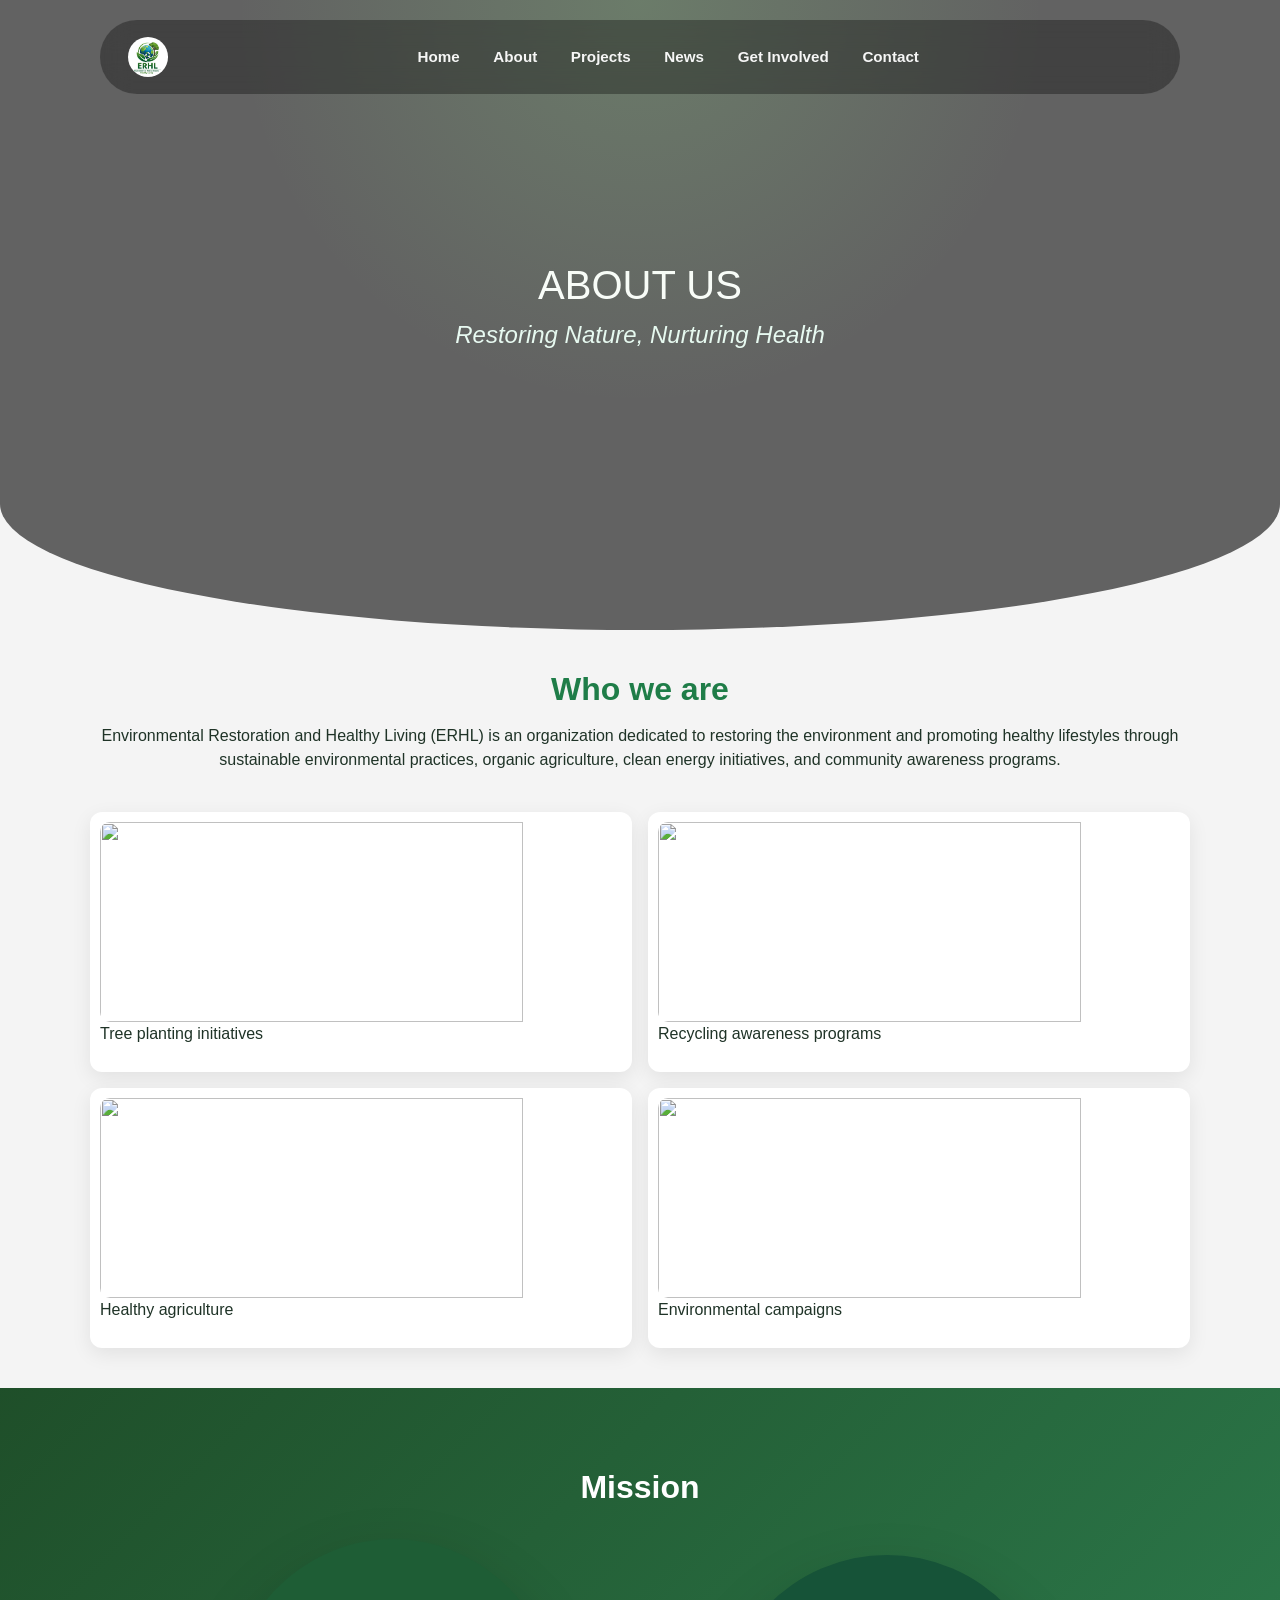
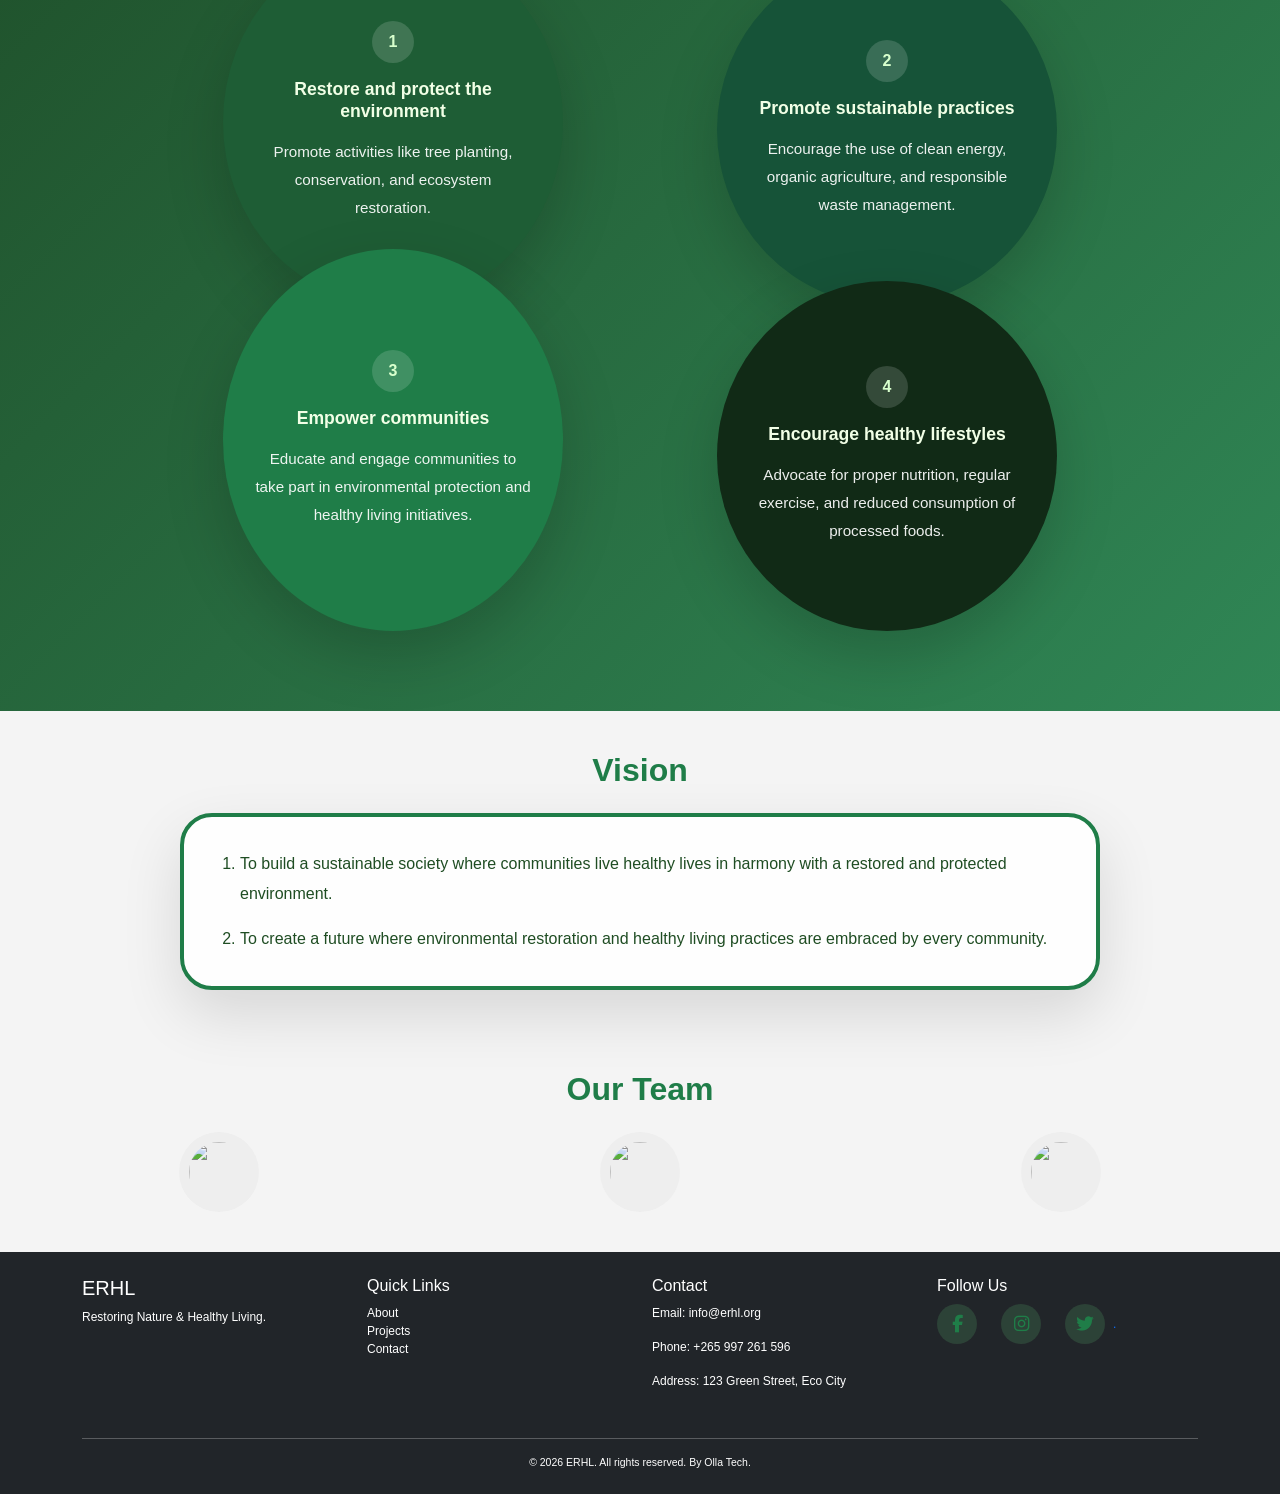
==== frontend/about.html @ 65ae9f5a "fINAL" ====
<!DOCTYPE html>
<html lang="en">
<head>
<meta charset="UTF-8">
<meta name="viewport" content="width=device-width, initial-scale=1.0">
<title>ERHL</title>

<link href="https://cdn.jsdelivr.net/npm/bootstrap@5.3.0/dist/css/bootstrap.min.css" rel="stylesheet">
<link rel="stylesheet" href="https://cdnjs.cloudflare.com/ajax/libs/font-awesome/6.4.0/css/all.min.css">
<link href="assets/css/style.css" rel="stylesheet">
</head>

<body>
  <div id="navbar"></div>

<!-- HERO -->
<section class="hero">
  <div>
    <h1>ABOUT US</h1>
    <p class="hero-motto">Restoring Nature, Nurturing Health</p>
  </div>
</section>

<!-- WHO WE ARE -->
<section class="section container">
  <h2>Who we are</h2>
  <p class="text-center mt-3">
    Environmental Restoration and Healthy Living (ERHL) is an organization dedicated to restoring the environment and promoting healthy lifestyles through sustainable environmental practices, organic agriculture, clean energy initiatives, and community awareness programs.
  </p>

  <div class="row mt-4 g-3">
    <div class="col-md-6">
      <div class="photo-card">
        <img src="https://images.unsplash.com/photo-1515171259624-82928f7f098e">
        <p>Tree planting initiatives</p>
      </div>
    </div>

    <div class="col-md-6">
      <div class="photo-card">
        <img src="https://images.unsplash.com/photo-1500534314209-a25ddb2bd429">
        <p>Recycling awareness programs</p>
      </div>
    </div>

    <div class="col-md-6">
      <div class="photo-card">
        <img src="https://images.unsplash.com/photo-1523413651479-597eb2da0ad6">
        <p>Healthy agriculture</p>
      </div>
    </div>

    <div class="col-md-6">
      <div class="photo-card">
        <img src="https://images.unsplash.com/photo-1499084732479-de2c02d45fcc">
        <p>Environmental campaigns</p>
      </div>
    </div>
  </div>
</section>

<!-- MISSION -->
<section id="mission" class="section">
  <h2 class="text-white text-center">Mission</h2>

  <div class="mission-layout">
    <div class="mission-circle circle-1">
      <span>1</span>
      <h5>Restore and protect the environment</h5>
      <p>Promote activities like tree planting, conservation, and ecosystem restoration.</p>
    </div>
    <div class="mission-circle circle-2">
      <span>2</span>
      <h5>Promote sustainable practices</h5>
      <p>Encourage the use of clean energy, organic agriculture, and responsible waste management.</p>
    </div>
    <div class="mission-circle circle-3">
      <span>3</span>
      <h5>Empower communities</h5>
      <p>Educate and engage communities to take part in environmental protection and healthy living initiatives.</p>
    </div>
    <div class="mission-circle circle-4">
      <span>4</span>
      <h5>Encourage healthy lifestyles</h5>
      <p>Advocate for proper nutrition, regular exercise, and reduced consumption of processed foods.</p>
    </div>
  </div>
</section>

<!-- VISION -->
<section class="section">
  <h2 class="text-center">Vision</h2>

  <div class="vision-box">
    <ol>
      <li>To build a sustainable society where communities live healthy lives in harmony with a restored and protected environment.</li>
      <li>To create a future where environmental restoration and healthy living practices are embraced by every community.</li>
    </ol>
  </div>
</section>

<!-- TEAM -->
<section class="section">
  <h2>Our Team</h2>

  <div class="row mt-4">
    <div class="col-md-4 team">
      <img src="https://cdn-icons-png.flaticon.com/512/149/149071.png">
    </div>

    <div class="col-md-4 team">
      <img src="https://cdn-icons-png.flaticon.com/512/149/149071.png">
    </div>

    <div class="col-md-4 team">
      <img src="https://cdn-icons-png.flaticon.com/512/149/149071.png">
    </div>
  </div>
</section>

<div id="footer"></div>

<script src="https://cdn.jsdelivr.net/npm/bootstrap@5.3.0/dist/js/bootstrap.bundle.min.js"></script>
<script type="module" src="assets/js/main.js"></script>
</body>
</html>
---- frontend/assets/css/style.css ----
/* PAGE TRANSITIONS */
@keyframes fadeIn {
  from {
    opacity: 0;
    transform: translateY(10px);
  }
  to {
    opacity: 1;
    transform: translateY(0);
  }
}

@keyframes fadeOut {
  from {
    opacity: 1;
    transform: translateY(0);
  }
  to {
    opacity: 0;
    transform: translateY(-10px);
  }
}

html {
  scroll-behavior: smooth;
}

body {
  animation: fadeIn 0.6s ease-in-out;
  transition: opacity 0.3s ease-in-out;
}

main {
  animation: fadeIn 0.6s ease-in-out;
  opacity: 1;
}

/* HERO */
.hero {
  height: 100vh;
  position: relative;
  overflow: hidden;
}

/* SLIDER */
.carousel-item {
  height: 100vh;
  background: black;
}

/* DARK OVERLAY */
.hero::before {
  content: "";
  position: absolute;
  width:100%;
  height:100%;
  background: rgba(0,0,0,0.5);
  z-index:1;
}

/* NAV WRAPPER */
.nav-wrapper {
  position:absolute;
  top:30px;
  left:50%;
  transform:translateX(-50%);
  width:832px;
  height:59px;
  background: rgba(255,255,255,0.13);
  border-radius:30px;
  display:flex;
  align-items:center;
  justify-content:center;
  z-index:3;
  box-shadow:0 4px 30px rgba(0,0,0,0.25);
}



/* LOGO */
.logo {
  position:absolute;
  left:-90px;
  width:70px;
  height:70px;
  background:black;
  border-radius:50%;
}

/* NAV LINKS */
.nav-bar {
  display:flex;
  gap:30px;
}

.nav-bar a {
  color:#E9FAF3;
  font-size:12px;
  font-weight:700;
  text-decoration:none;
}

/* HERO CONTENT */
.hero-content {
  position: absolute;
  top: 50%;
  left: 50%;
  transform: translate(-50%, -50%);
  text-align: center;
  color: white;
  z-index: 2;
  width: 100%;
  padding: 0 2rem;
  display: flex;
  flex-direction: column;
  align-items: center;
  justify-content: center;
}

/* TITLE */
.hero-content h1 {
  font-size:48px;
  font-weight:700;
}

/* BUTTONS */
.hero-buttons {
  margin-top: 20px;
  display: flex;
  justify-content: center;
  gap: 10px; /* space between buttons */
  flex-wrap: wrap; /* prevents breaking layout */
}

.hero-buttons .btn {
  width: 137px;
  height: 51px;
  border-radius: 30px;
  font-weight: 700;

  display: flex;
  align-items: center;
  justify-content: center;
  padding: 0;
}
/* VOLUNTEER BUTTON */
.btn.volunteer {
  background:#1E6B3A;
  color:#E9FAF3;
}

/* JOIN BUTTON */
.btn.join {
  background:#E9FAF3;
  color:#077E27;
}

/* HERO BUTTON POSITION FIX FOR MOBILE */
@media (max-width: 576px) {
  .hero-static-content {
    top: 65%; /* move UP (lower % = higher on screen) */
    transform: translateY(-50%);
  }

  .hero-buttons {
    margin-top: 0; /* remove extra push down */
  }
}
/* SLIDER DOTS CENTER */
.carousel-indicators {
  bottom:30px;
}

/* CURVE */
.curve {
  position:absolute;
  bottom:-1px;
  width:100%;
  height:150px;
  background:white;
  border-top-left-radius:50% 100%;
  border-top-right-radius:50% 100%;
  z-index:2;
}

/* INDEX.HTML STYLES */
:root {
  --primary: #1f7d48;
  --secondary: #f8f1e9;
  --text: #22312f;
  --muted: #55615d;
}

* {
  box-sizing: border-box;
}

body {
  margin: 0;
  font-family: Inter, system-ui, -apple-system, BlinkMacSystemFont, "Segoe UI", sans-serif;
  color: var(--text);
  background: #fff;
}

a {
  text-decoration: none;
}

.navbar-brand {
  display: inline-flex;
  align-items: center;
  gap: 0.6rem;
  font-weight: 700;
  letter-spacing: 0.05em;
  color: white !important;
}

.navbar-brand .logo-mark {
  width: 40px;
  height: 40px;
  border-radius: 50%;
  background: rgba(255, 255, 255, 0.15);
  display: inline-flex;
  align-items: center;
  justify-content: center;
  color: #d8f2d7;
  font-weight: 700;
  font-size: 0.95rem;
}

.navbar-nav {
  gap: 1.1rem;
  justify-content: center;
  align-items: center;
}

.navbar-nav .nav-link {
  color: rgba(255,255,255,0.95) !important;
  font-size: 0.95rem;
  transition: all 0.3s ease;
}

.navbar-nav .nav-link:hover {
  color: #e9faf3 !important;
  transform: scale(1.05);
}

.navbar {
  background: rgba(10, 20, 14, 0.32);
  backdrop-filter: blur(14px);
  border-radius: 999px;
  padding: 0.65rem 1rem;
}

.hero {
  min-height: 100vh;
  position: relative;
  background: linear-gradient(180deg, rgba(18, 41, 29, 0.52), rgba(18, 41, 29, 0.72)), url('https://images.unsplash.com/photo-1500530855697-b586d89ba3ee?auto=format&fit=crop&w=1400&q=80') center/cover no-repeat;
  display: flex;
  align-items: center;
  color: white;
  overflow: hidden;
  border-bottom-left-radius: 65% 5rem;
  border-bottom-right-radius: 65% 5rem;
}

.hero::before {
  content: "";
  position: absolute;
  inset: 0;
  background: radial-gradient(circle at top, rgba(78,197,123,0.35), transparent 45%);
  pointer-events: none;
}

.hero-carousel-wrapper {
  min-height: 100vh;
  position: relative;
  color: white;
  overflow: hidden;
  border-bottom-left-radius: 65% 5rem;
  border-bottom-right-radius: 65% 5rem;
}

.hero-carousel {
  position: relative;
  width: 100%;
  height: 100vh;
}

.carousel-inner {
  height: 100%;
}

.carousel-item {
  height: 100vh;
  position: relative;
  display: flex;
  align-items: center;
  justify-content: center;
  background-size: cover;
  background-position: center;
}

/* Fade transition for carousel */
.carousel-item {
  opacity: 0;
  transition: opacity 1s ease-in-out;
}

.carousel-item.active {
  opacity: 1;
}

/* Hero slide content (rotating text) */
.hero-slide-content {
  position: absolute;
  top: 50%;
  left: 50%;
  transform: translate(-50%, -50%);
  text-align: center;
  width: 100%;
  max-width: 840px;
  padding: 0 1rem;
  z-index: 2;
  animation: fadeInContent 0.8s ease-in-out;
}

@keyframes fadeInContent {
  from {
    opacity: 0;
    transform: translate(-50%, -45%);
  }
  to {
    opacity: 1;
    transform: translate(-50%, -50%);
  }
}

.hero-title {
  font-size: clamp(2.6rem, 4vw, 4.4rem);
  line-height: 1.02;
  margin-bottom: 1rem;
  font-weight: 700;
  color: white;
}

.hero-subtitle {
  font-size: 1.05rem;
  max-width: 680px;
  margin: 0 auto;
  color: rgba(255,255,255,0.9);
  font-style: italic;
  color: #a8d8b8;
}

/* Static buttons and indicators that don't change with slides */
.hero-static-content {
  position: absolute;
  bottom: 0;
  left: 0;
  right: 0;
  width: 100%;
  display: flex;
  flex-direction: column;
  align-items: center;
  justify-content: flex-end;
  z-index: 3;
  padding-bottom: 40px;
}

.hero-carousel::before {
  content: "";
  position: absolute;
  inset: 0;
  background: radial-gradient(circle at top, rgba(78,197,123,0.35), transparent 45%);
  pointer-events: none;
  z-index: 1;
}

#about {
  margin-top: -4.5rem;
  padding-top: 7rem;
}

.about-text p {
  font-size: 1.05rem;
  line-height: 1.8;
  color: #2f4236;
  margin-bottom: 1rem;
}

.about-text h2 {
  margin-bottom: 1.25rem;
}

.about-image-large,
.about-small-image,
.about-side-grid img,
.years-card {
  width: 100%;
  object-fit: cover;
}

.about-image-large {
  min-height: 520px;
  border-radius: 1.5rem;
}

.about-small-image,
.about-side-grid img {
  min-height: 220px;
  border-radius: 1.5rem;
}

.years-card {
  display: flex;
  flex-direction: column;
  justify-content: center;
  align-items: center;
  gap: 0.25rem;
  min-height: 220px;
  padding: 1.6rem;
  background: white;
  border-radius: 1.5rem;
  box-shadow: 0 18px 45px rgba(34,49,47,0.08);
}

.years-card {
  display: flex;
  flex-direction: column;
  justify-content: center;
  padding: 1.6rem;
}

.hero-content {
  position: relative;
  z-index: 1;
  width: 100%;
  max-width: 840px;
  padding: 3rem 1rem;
  text-align: center;
}

.hero-content h1 {
  font-size: clamp(2.6rem, 4vw, 4.4rem);
  line-height: 1.02;
  margin-bottom: 1rem;
}

.hero-content p {
  font-size: 1.05rem;
  max-width: 680px;
  margin: 0 auto 2rem;
  color: rgba(255,255,255,0.9);
}

/* Hero indicators styling */
.hero-indicators {
  position: relative;
  display: flex;
  gap: 12px;
  justify-content: center;
  margin-top: 30px;
  bottom: auto;
}

.hero-indicators button {
  width: 12px;
  height: 12px;
  border-radius: 50%;
  border: 2px solid rgba(255, 255, 255, 0.5);
  background: transparent;
  cursor: pointer;
  transition: all 0.3s ease;
  padding: 0;
}

.hero-indicators button:hover {
  background: rgba(255, 255, 255, 0.4);
  border-color: rgba(255, 255, 255, 0.7);
}

.hero-indicators button.active {
  background: white;
  border-color: white;
  box-shadow: 0 0 0 2px rgba(255, 255, 255, 0.3);
}

.hero-buttons .btn {
  min-width: 140px;
  padding: 0.85rem 1.4rem;
  margin: 0.4rem;
  border-radius: 999px;
  font-weight: 600;
}

.btn-primary {
  background-color: #5bb56f;
  border-color: #5bb56f;
}

.btn-outline-primary {
  color: var(--primary);
  border-color: var(--primary);
}

.btn-outline-primary:hover,
.btn-outline-primary:focus {
  background: rgba(91,181,111,0.1);
}

.text-primary {
  color: var(--primary) !important;
}

.navbar-toggler-icon {
  filter: invert(1) brightness(0.9);
}

.btn-outline-light {
  border-color: rgba(255,255,255,0.9);
  color: rgba(255,255,255,0.9);
}

.section-wrapper {
  padding: 5rem 1.25rem;
}

.section-title {
  margin-bottom: 2rem;
  text-align: center;
}

.section-title h2 {
  font-size: 2rem;
  margin-bottom: 0.5rem;
}

.section-title p {
  color: var(--muted);
  max-width: 640px;
  margin: 0 auto;
}

.bg-soft {
  background: #1a2a20 !important;
}

#values .section-title h2,
#values .section-title p {
  color: white;
}

.value-card,
.project-card,
.blog-card {
  border: none;
  border-radius: 2rem;
  transition: transform 0.3s ease, box-shadow 0.3s ease;
  overflow: hidden;
}

.value-card {
  min-height: 320px;
  display: flex;
  flex-direction: column;
  align-items: center;
  justify-content: flex-start;
  padding: 2rem 1.5rem;
  background: white;
  color: var(--text);
  text-align: center;
  box-shadow: 0 18px 40px rgba(0,0,0,0.08);
}

.value-card .card-icon {
  width: 130px;
  height: 130px;
  border-radius: 50%;
  background-size: cover;
  background-position: center;
  background-color: #f3fcf1;
  margin-bottom: 1.5rem;
  box-shadow: 0 14px 30px rgba(0,0,0,0.08);
}

.value-card:hover,
.project-card:hover,
.blog-card:hover {
  transform: translateY(-10px);
  box-shadow: 0 20px 45px rgba(0,0,0,0.14);
}

.value-card .card-body,
.project-card .card-body,
.blog-card .card-body {
  padding: 0;
}

.value-card .card-title {
  font-size: 1.1rem;
  font-weight: 700;
  margin-bottom: 0.75rem;
  color: #1f7d48;
}

.value-card p,
.value-card ol {
  font-size: 0.95rem;
  color: #5c6b60;
  line-height: 1.7;
  margin: 0;
}

.value-card ol {
  list-style: none;
  padding: 0;
  margin: 0;
}

.value-card ol li {
  position: relative;
  padding-left: 1.15rem;
  text-align: left;
  margin-bottom: 0.45rem;
}

.value-card ol li::before {
  content: "•";
  position: absolute;
  left: 0;
  top: 0;
  color: var(--primary);
  font-size: 1.1rem;
  line-height: 1;
}

.carousel-indicators [data-bs-target] {
  width: 0.9rem;
  height: 0.9rem;
  border-radius: 50%;
  background: rgba(255, 255, 255, 0.35);
  border: 1px solid rgba(255, 255, 255, 0.25);
  transition: transform 0.2s ease, background 0.2s ease;
}

.carousel-indicators button.active {
  background: var(--primary);
  transform: scale(1.1);
  border-color: var(--primary);
}

.carousel-indicators button:hover {
  background: rgba(255, 255, 255, 0.6);
}

.carousel-control-prev,
.carousel-control-next {
  width: 48px;
  height: 48px;
  border-radius: 50%;
  background: rgba(255, 255, 255, 0.12);
  border: 1px solid rgba(255, 255, 255, 0.2);
  top: 50%;
  transform: translateY(-50%);
  filter: none;
  box-shadow: 0 10px 30px rgba(0,0,0,0.18);
}

.carousel-control-prev-icon,
.carousel-control-next-icon {
  filter: invert(1) brightness(0.9);
}

.carousel-control-prev {
  left: -25px;
}

.carousel-control-next {
  right: -25px;
}

@media (max-width: 991px) {
  .carousel-control-prev,
  .carousel-control-next {
    display: none;
  }
}

.value-card .card-title,
.project-card .card-title {
  font-size: 1.05rem;
  font-weight: 700;
  margin-bottom: 0.5rem;
}

.project-buttons {
  display: flex;
  flex-direction: column;
  gap: 1rem;
}

.project-buttons .btn {
  padding: 0.85rem 1.25rem;
  border-radius: 0.75rem;
  border: 2px solid var(--primary);
  background: white;
  color: var(--text);
  font-weight: 600;
  text-align: left;
  cursor: pointer;
  transition: all 0.3s ease;
}

.project-buttons .btn:hover {
  background: rgba(31, 125, 72, 0.08);
  transform: translateX(4px);
}

.project-buttons .btn.active {
  background: var(--primary);
  color: white;
  border-color: var(--primary);
}

.project-image-container {
  border-radius: 1rem;
  overflow: hidden;
  background: #f0f0f0;
  height: 100%;
  min-height: 300px;
}

.project-image-container img {
  width: 100%;
  height: 100%;
  object-fit: cover;
  display: block;
}

.cta-section {
  background: linear-gradient(135deg, rgba(10, 40, 18, 0.85), rgba(15, 50, 25, 0.85)), url('https://images.unsplash.com/photo-1441974231531-c6227db76b6e?auto=format&fit=crop&w=1400&q=80') center/cover;
  color: white;
  padding: 4rem 2rem;
  border-radius: 1.5rem;
  text-align: center;
}

.cta-section h2 {
  font-size: 2rem;
  margin-bottom: 1rem;
  color: white;
}

.cta-section p {
  font-size: 1.1rem;
  margin-bottom: 2rem;
  max-width: 600px;
  margin-left: auto;
  margin-right: auto;
  color: rgba(255,255,255,0.95);
}

.cta-buttons {
  display: flex;
  gap: 1.5rem;
  justify-content: center;
  flex-wrap: wrap;
}

.cta-buttons .btn {
  padding: 0.75rem 2rem;
  border-radius: 999px;
  font-weight: 600;
  border: 2px solid white;
  background: white;
  color: var(--primary);
  transition: all 0.3s ease;
}

.cta-buttons .btn:hover {
  background: transparent;
  color: white;
  transform: translateY(-2px);
}

.cta-banner {
  background: linear-gradient(135deg, #2e6d3d, #5bb56f);
  color: white;
  border-radius: 1.5rem;
  padding: 2.5rem;
}

.cta-banner h3 {
  font-size: 1.75rem;
  margin-bottom: 1rem;
}

.blog-card {
  background: white;
}

.blog-card img {
  border-top-left-radius: 1rem;
  border-top-right-radius: 1rem;
  height: 190px;
  object-fit: cover;
}

.blog-card .card-body {
  padding-top: 1rem;
}

.footer {
  background: #162b1f;
  color: rgba(255,255,255,0.8);
  padding: 2rem 1.25rem;
  text-align: center;
}

.footer a {
  color: rgba(255,255,255,0.85);
  text-decoration: none;
}

@media (max-width: 768px) {
  .hero {
    min-height: 80vh;
  }

  .hero-content {
    padding: 2rem 1rem;
  }
}

/* PROJECTS.HTML STYLES */
:root {
  --primary: #1f7d48;
  --text: #1f3327;
  --muted: #55615d;
  --surface: #ffffff;
  --soft-bg: #f5f7f1;
  --hero-bg: #0f2716;
}

* {
  box-sizing: border-box;
}

body {
  margin: 0;
  font-family: Inter, system-ui, -apple-system, BlinkMacSystemFont, "Segoe UI", sans-serif;
  color: var(--text);
  background: var(--soft-bg);
}

a {
  text-decoration: none;
}

.navbar {
  position: absolute;
  top: 22px;
  left: 50%;
  transform: translateX(-50%);
  z-index: 20;
  width: calc(100% - 40px);
  max-width: 1120px;
  background: rgba(10, 20, 14, 0.32);
  border-radius: 999px;
  padding: 0.75rem 1rem;
  backdrop-filter: blur(14px);
}

.navbar-brand {
  display: inline-flex;
  align-items: center;
  gap: 0.6rem;
  font-weight: 700;
  letter-spacing: 0.05em;
  color: white !important;
}

.navbar-brand .logo-mark {
  width: 40px;
  height: 40px;
  border-radius: 50%;
  background: rgba(255, 255, 255, 0.15);
  display: inline-flex;
  align-items: center;
  justify-content: center;
  color: #d8f2d7;
  font-weight: 700;
  font-size: 0.95rem;
}

.navbar-nav {
  gap: 1rem;
  justify-content: center;
  align-items: center;
}

.navbar-nav .nav-link {
  color: rgba(255,255,255,0.95) !important;
  font-size: 0.95rem;
  font-weight: 600;
  transition: all 0.3s ease;
}

.navbar-nav .nav-link:hover {
  color: #e9faf3 !important;
  transform: scale(1.05);
}

.navbar-toggler-icon {
  filter: invert(1) brightness(0.9);
}

.hero {
  min-height: 70vh;
  position: relative;
  display: flex;
  align-items: center;
  justify-content: center;
  text-align: center;
  color: white;
  background: linear-gradient(180deg, rgba(15, 43, 22, 0.9), rgba(15, 43, 22, 0.52)), url('https://images.unsplash.com/photo-1501004318641-b39e6451bec6?auto=format&fit=crop&w=1400&q=80') center/cover no-repeat;
  overflow: hidden;
}

.hero::before {
  content: "";
  position: absolute;
  inset: 0;
  background: radial-gradient(circle at top, rgba(140, 216, 133, 0.22), transparent 45%);
  pointer-events: none;
}

.hero-content {
  position: relative;
  z-index: 2;
  width: 100%;
  max-width: 900px;
  padding: 3rem 1rem;
}

.hero-content h1 {
  font-size: clamp(3rem, 5vw, 4.6rem);
  margin-bottom: 0.75rem;
  line-height: 1;
  letter-spacing: 0.04em;
  font-weight: 800;
}

.hero-content p {
  font-size: 1.05rem;
  max-width: 700px;
  margin: 0 auto 1.75rem;
  color: rgba(255,255,255,0.88);
  line-height: 1.8;
}

.section-wrapper {
  padding: 5rem 1.25rem;
}

.section-title {
  text-align: center;
  margin-bottom: 2.25rem;
}

.section-title h2 {
  color: var(--primary);
  font-size: clamp(2.4rem, 3vw, 3rem);
  font-weight: 800;
  margin-bottom: 0.75rem;
}

.section-title p {
  color: var(--muted);
  max-width: 720px;
  margin: 0 auto;
  line-height: 1.8;
}

.project-tabs {
  display: grid;
  gap: 1rem;
  max-width: 360px;
  margin: 0 auto;
}

.project-tab {
  width: 100%;
  padding: 1rem 1.25rem;
  border-radius: 1rem;
  border: 1px solid rgba(31, 125, 72, 0.18);
  background: white;
  color: var(--text);
  font-weight: 700;
  text-align: left;
  cursor: pointer;
  transition: transform 0.2s ease, box-shadow 0.2s ease, background 0.2s ease;
}

.project-tab:hover,
.project-tab.active {
  background: rgba(31, 125, 72, 0.08);
  box-shadow: 0 14px 30px rgba(31, 125, 72, 0.08);
  transform: translateY(-2px);
}

.project-detail {
  display: none;
}

.projects-center {
  max-width: 1140px;
  margin: 0 auto;
}

@media (max-width: 1199px) {
  .projects-center {
    max-width: 100%;
    padding: 0 1rem;
  }
}

.project-detail-card img {
  width: 100%;
  height: 340px;
  object-fit: cover;
  display: block;
}

.project-detail-body {
  padding: 2rem;
}

.project-detail-body h3 {
  margin-top: 0;
  margin-bottom: 1rem;
  color: var(--primary);
  font-size: 1.6rem;
}

.project-detail-body p {
  color: var(--text);
  line-height: 1.8;
  margin-bottom: 1rem;
}

.project-detail-body ul {
  padding-left: 1.25rem;
  margin: 0;
  color: var(--muted);
  line-height: 1.7;
}

.project-detail-body li {
  margin-bottom: 0.8rem;
}

.project-grid,
.team-grid {
  display: grid;
  gap: 1.5rem;
  grid-template-columns: repeat(auto-fit, minmax(260px, 1fr));
}

.project-card,
.team-card {
  background: white;
  border-radius: 1.75rem;
  box-shadow: 0 20px 50px rgba(15, 42, 24, 0.08);
  overflow: hidden;
}

.project-card img,
.progress-card img {
  width: 100%;
  height: 240px;
  object-fit: cover;
  display: block;
}

.project-card-body,
.progress-card-body,
.team-card-body {
  padding: 1.75rem;
}

.project-card h4,
.progress-card h4,
.team-card h5 {
  margin-top: 0;
  margin-bottom: 0.85rem;
  color: var(--primary);
}

.project-card p,
.progress-card p,
.team-card p {
  margin: 0;
  color: var(--muted);
  line-height: 1.75;
}

.team-card {
  text-align: center;
  padding-top: 1.75rem;
  padding-bottom: 1.75rem;
}

.team-card img {
  width: 100px;
  height: 100px;
  border-radius: 50%;
  object-fit: cover;
  margin-bottom: 1rem;
}

.team-card p {
  color: #667568;
}

footer {
  background: #0f2716;
  color: rgba(255,255,255,0.82);
  padding: 2rem 1rem;
  text-align: center;
  font-size: 0.95rem;
}

@media (max-width: 991px) {
  .navbar {
    width: calc(100% - 24px);
  }
}

/* ABOUT.HTML STYLES */
:root {
  --primary: #1f7d48;
  --dark: #102b18;
  --light: #f5f9f3;
}

 * {
      box-sizing: border-box;
    }

    body {
      margin: 0;
      font-family: Inter, system-ui, -apple-system, BlinkMacSystemFont, "Segoe UI", sans-serif;
      color: var(--text);
      background: #fff;
    }

/* NAVBAR */
.navbar {
  position: absolute;
  top: 20px;
  left: 50%;
  transform: translateX(-50%);
  z-index: 20;
  width: calc(100% - 40px);
  max-width: 1080px;
  background: rgba(0, 0, 0, 0.32);
  border-radius: 999px;
  padding: 0.75rem 1rem;
  backdrop-filter: blur(14px);
}

.navbar-brand {
  display: inline-flex;
  align-items: center;
  gap: 0.6rem;
  font-weight: 700;
  letter-spacing: 0.05em;
  color: white !important;
}

.navbar-brand .logo-mark {
  width: 40px;
  height: 40px;
  border-radius: 50%;
  background: rgba(255, 255, 255, 0.15);
  display: inline-flex;
  align-items: center;
  justify-content: center;
  color: #d8f2d7;
  font-weight: 700;
  font-size: 0.95rem;
}

.navbar-nav {
  gap: 1.1rem;
  justify-content: center;
  align-items: center;
}

.navbar-nav .nav-link {
  color: rgba(255,255,255,0.95) !important;
  font-size: 0.95rem;
  font-weight: 600;
  transition: all 0.3s ease;
}

.navbar-nav .nav-link:hover {
  color: #e9faf3 !important;
  transform: scale(1.05);
}

.navbar-toggler-icon {
  filter: invert(1) brightness(0.9);
}

/* Custom button hover for transparent effect */
.btn-success:hover {
  background-color: transparent !important;
  border-color: #28a745 !important;
  color: #28a745 !important;
}

/* HERO */
.about-hero {
  height: 55vh;
  display: flex;
  align-items: center;
  justify-content: center;
  text-align: center;
  color: #fff;

  background: linear-gradient(rgba(0,0,0,0.6), rgba(0,0,0,0.6)),
  url('https://images.unsplash.com/photo-1500530855697-b586d89ba3ee?auto=format&fit=crop&w=1400&q=80') center/cover no-repeat;

  border-bottom-left-radius: 50% 20%;
  border-bottom-right-radius: 50% 20%;
}

.about-hero h1 {
  margin-bottom: 1rem;
}

.hero-motto {
  font-size: 1.5rem;
  font-style: italic;
  color: #e9faf3;
  margin-top: 0.5rem;
}

/* SECTION */
.section {
  padding: 60px 20px;
}

/* TITLE */
.section h2 {
  text-align: center;
  color: var(--primary);
  font-weight: bold;
}

/* WHO WE ARE */
.photo-card {
  background: white;
  padding: 10px;
  border-radius: 12px;
  box-shadow: 0 6px 20px rgba(0,0,0,0.08);
}

.photo-card img {
  width: 90%;
  height: 200px;
  object-fit: cover;
  border-radius: 10px;
}

/* MISSION */
#mission {
  background: linear-gradient(135deg, rgba(22, 72, 33, 0.96), rgba(31, 125, 72, 0.92));
  color: white;
  padding-top: 80px;
  padding-bottom: 80px;
}

#mission h2 {
  margin-bottom: 2rem;
}

.mission-layout {
  max-width: 980px;
  margin: 0 auto;
  display: grid;
  grid-template-columns: repeat(2, minmax(220px, 1fr));
  gap: 0.5rem;
  justify-items: center;
}

.mission-circle {
  width: min(340px, 100%);
  min-height: 350px;
  border-radius: 50%;
  padding: 2rem;
  box-shadow: 0 24px 60px rgba(0, 0, 0, 0.18);
  position: relative;
  z-index: 2;
  display: flex;
  flex-direction: column;
  justify-content: center;
  text-align: center;
}

.mission-circle h5 {
  font-size: 1.1rem;
  font-weight: 700;
  margin-bottom: 1rem;
  color: #f1ffe6;
}

.mission-circle p {
  margin: 0;
  color: rgba(255,255,255,0.92);
  line-height: 1.85;
  font-size: 0.95rem;
}

.mission-circle span {
  display: inline-flex;
  width: 42px;
  height: 42px;
  border-radius: 50%;
  align-items: center;
  justify-content: center;
  background: rgba(255, 255, 255, 0.15);
  color: #d8ffcd;
  font-weight: 700;
  margin: 0 auto 1rem;
}

.mission-circle.circle-1 {
  background: #1e5d35;
}

.mission-circle.circle-2 {
  background: #165338;
  margin-top: 1rem;
}

.mission-circle.circle-3 {
  background: #1f7d48;
  margin-top: -4rem;
}

.mission-circle.circle-4 {
  background: #112a16;
  margin-top: -2rem;
}

/* VISION */
.vision-box {
  background: rgba(255,255,255,0.95);
  border: 4px solid var(--primary);
  border-radius: 2rem;
  padding: 2rem 2.25rem;
  max-width: 920px;
  margin: 1.5rem auto 0;
  box-shadow: 0 24px 60px rgba(0, 0, 0, 0.12);
}

.vision-box ol {
  margin: 0;
  padding-left: 1.25rem;
  color: #1f4d23;
}

.vision-box li {
  margin-bottom: 1rem;
  line-height: 1.85;
  font-size: 1rem;
}

.vision-box li:last-child {
  margin-bottom: 0;
}

/* TEAM */
.team {
  text-align: center;
}

.team img {
  width: 80px;
  height: 80px;
  background: #eee;
  padding: 10px;
  border-radius: 50%;
}

/* RESPONSIVE STYLES */
@media (max-width: 768px) {
  .about-hero {
    height: 40vh;
  }

  .about-hero h1 {
    font-size: 2rem;
  }

  .hero-motto {
    font-size: 1.2rem;
  }

  .mission-layout {
    grid-template-columns: 1fr;
    gap: 1rem;
  }

  .mission-circle {
    width: 100%;
    min-height: 250px;
    margin-top: 0 !important;
  }

  .photo-card img {
    height: 120px;
  }
}

/* FOOTER */
footer {
  background: var(--dark);
  color: white;
  text-align: center;
  padding: 20px;
}

/* BLOG.HTML STYLES */
:root {
  --green: #1f7d48;
  --dark: #102b18;
}

body {
  margin: 0;
  font-family: Arial, sans-serif;
  background: #f4f4f4;
}

/* HERO */
.hero {
  height: 45vh;
  background: linear-gradient(rgba(0,0,0,0.6), rgba(0,0,0,0.6)),
  url('https://images.unsplash.com/photo-1501004318641-b39e6451bec6?auto=format&fit=crop&w=1400&q=80') center/cover;
  color: white;
  display: flex;
  align-items: center;
  justify-content: center;
  text-align: center;

  border-bottom-left-radius: 50% 20%;
  border-bottom-right-radius: 50% 20%;
}

/* SECTION */
.section {
  padding: 40px 20px;
}

/* TITLES */
.title {
  text-align: center;
  color: var(--green);
  font-weight: bold;
}

/* NEWS GRID */
.news-grid {
  display: grid;
  grid-template-columns: repeat(auto-fit, minmax(320px, 1fr));
  gap: 20px;
  margin-top: 20px;
}

.news-card {
  background: #ffffff;
  border-radius: 1rem;
  overflow: hidden;
  box-shadow: 0 20px 40px rgba(0, 0, 0, 0.06);
  display: flex;
  flex-direction: column;
}

.news-card img {
  width: 100%;
  height: 240px;
  object-fit: cover;
  display: block;
}

.news-card .news-body {
  padding: 1.3rem;
}

.news-card .news-body h6 {
  margin-bottom: 0.5rem;
  font-size: 1.1rem;
  font-weight: 700;
}

.news-card .news-body p {
  margin-bottom: 0.75rem;
  line-height: 1.7;
}

.news-card .news-body .news-date {
  color: var(--muted);
  font-size: 0.9rem;
  margin-bottom: 0.75rem;
  display: block;
}

.news-card .news-body .news-full-text {
  display: none;
  margin-top: 0.5rem;
}

.news-card .news-body .read-more-btn,
.blog-card .read-more-btn {
  display: inline-flex;
  align-items: center;
  gap: 0.35rem;
  border: none;
  background: transparent;
  color: var(--primary);
  font-weight: 700;
  padding: 0;
  cursor: pointer;
}

.news-card .news-body .read-more-btn:hover,
.blog-card .read-more-btn:hover {
  text-decoration: underline;
}

/* EMAIL */
.subscribe {
  margin-top: 30px;
  text-align: center;
}

.subscribe input {
  width: 70%;
  padding: 10px;
  border-radius: 20px;
  border: none;
  background: #222;
  color: white;
}

.subscribe button {
  margin-top: 10px;
  padding: 5px 20px;
  border-radius: 20px;
  border: 1px solid #333;
  background: white;
}

/* FOOTER */
footer {
  background: var(--dark);
  color: white;
  padding: 20px;
  font-size: 12px;
}

/* PROJECT IMAGE & DESCRIPTION STYLES */
.project-display {
  position: relative;
}

.project-image-container {
  position: relative;
  width: 100%;
  height: 500px;
  border-radius: 1rem;
  overflow: hidden;
  background: #f0f0f0;
}

.project-image {
  position: absolute;
  width: 100%;
  height: 100%;
  object-fit: cover;
  opacity: 0;
  transition: opacity 0.6s ease;
}

.project-image.active {
  opacity: 1;
}

.project-description {
  padding: 1.5rem 1rem;
  background: rgba(31, 125, 72, 0.05);
  border-radius: 0.75rem;
  border-left: 4px solid var(--primary);
}

.project-desc {
  margin: 0;
  color: #333;
  line-height: 1.8;
  font-size: 0.95rem;
  opacity: 0;
  transition: opacity 0.6s ease;
  max-height: 0;
  overflow: hidden;
}

.project-desc.active {
  opacity: 1;
  max-height: 200px;
}

/* VALUES CAROUSEL STYLES */
.values-carousel-container {
  position: relative;
  display: flex;
  align-items: center;
  gap: 2rem;
  margin-top: 3rem;
}

.values-carousel {
  flex: 1;
  overflow: hidden;
  border-radius: 1rem;
}

.values-carousel-inner {
  display: flex;
  gap: 1.5rem;
  transition: transform 0.6s cubic-bezier(0.4, 0, 0.2, 1);
  padding: 1rem 0;
}

.value-card {
  flex: 0 0 calc(50% - 0.75rem);
  animation: slideInUp 0.6s ease-out forwards;
}

.value-card:nth-child(1) {
  animation-delay: 0.1s;
}

.value-card:nth-child(2) {
  animation-delay: 0.2s;
}

.value-card:nth-child(3) {
  animation-delay: 0.3s;
}

.value-card:nth-child(4) {
  animation-delay: 0.4s;
}

@keyframes slideInUp {
  from {
    opacity: 0;
    transform: translateY(20px);
  }
  to {
    opacity: 1;
    transform: translateY(0);
  }
}

.value-card:hover {
  transform: translateY(-12px) scale(1.02);
  box-shadow: 0 25px 50px rgba(0, 0, 0, 0.15);
}

.carousel-nav-btn {
  display: flex;
  align-items: center;
  justify-content: center;
  width: 50px;
  height: 50px;
  border: 2px solid var(--primary);
  background: white;
  color: var(--primary);
  border-radius: 50%;
  cursor: pointer;
  font-size: 1.5rem;
  font-weight: bold;
  transition: all 0.3s ease;
  flex-shrink: 0;
}

.carousel-nav-btn:hover {
  background: var(--primary);
  color: white;
  transform: scale(1.1);
  box-shadow: 0 8px 20px rgba(31, 125, 72, 0.3);
}

.carousel-nav-btn:active {
  transform: scale(0.95);
}

/* SOCIAL MEDIA ICONS */
.social-links {
  display: flex;
  gap: 0.5rem;
  align-items: center;
}

.social-icon {
  display: inline-flex;
  align-items: center;
  justify-content: center;
  width: 40px;
  height: 40px;
  background-color: rgba(91, 181, 111, 0.2);
  color: var(--primary);
  border-radius: 50%;
  text-decoration: none;
  transition: all 0.3s ease;
  font-size: 1.1rem;
}

.social-icon:hover {
  background-color: var(--primary);
  color: white;
  transform: translateY(-3px);
  box-shadow: 0 8px 16px rgba(91, 181, 111, 0.3);
}

/* MOBILE RESPONSIVE STYLES */
@media (max-width: 768px) {
  /* NAVBAR FIXES */
  .nav-wrapper {
    position: absolute;
    top: 15px;
    left: 15px;
    transform: none;
    width: auto;
    max-width: none;
    height: auto;
    background: transparent;
    border-radius: 0;
    display: flex;
    align-items: center;
    justify-content: flex-start;
    z-index: 3;
    box-shadow: none;
    padding: 0;
    flex-wrap: wrap;
  }

  .logo {
    display: none;
  }

  .nav-bar {
    display: none;
    gap: 12px;
    flex-wrap: wrap;
    justify-content: flex-start;
  }

  .nav-bar a {
    color: #E9FAF3;
    font-size: 11px;
    font-weight: 700;
    text-decoration: none;
  }

  .nav-bar a:first-child {
    margin-left: 0;
  }

  /* HERO SECTION FIXES */
  .hero {
    min-height: 70vh;
  }

  .hero-carousel {
    height: auto;
    min-height: 70vh;
  }

  .carousel-item {
    height: 70vh;
  }

  .hero-slide-content {
    padding: 1rem 0.75rem;
  }

  .hero-title {
    font-size: clamp(1.75rem, 3vw, 2.5rem);
    line-height: 1.15;
    margin-bottom: 0.75rem;
  }

  .hero-subtitle {
    font-size: 0.85rem;
    max-width: 100%;
  }

  .hero-buttons {
    margin-top: 12px;
    display: flex;
    gap: 8px;
    justify-content: center;
    flex-wrap: wrap;
  }

  .hero-buttons .btn {
    min-width: 110px;
    padding: 0.6rem 1rem;
    margin: 0.25rem;
    border-radius: 25px;
    font-weight: 600;
    font-size: 0.85rem;
  }

  .hero-static-content {
    padding-bottom: 30px;
  }

  /* CAROUSEL CONTROLS */
  .carousel-control-prev,
  .carousel-control-next {
    width: 40px;
    height: 40px;
  }

  .carousel-control-prev {
    left: 5px;
  }

  .carousel-control-next {
    right: 5px;
  }

  /* CORE VALUES CARDS FIXES */
  .value-card {
    flex: 0 0 calc(100% - 0rem);
    min-height: auto;
    max-height: 320px;
    padding: 1.5rem 1.25rem;
  }

  .value-card .card-icon {
    width: 100px;
    height: 100px;
    margin-bottom: 1rem;
  }

  .value-card h5,
  .value-card .card-title {
    font-size: 0.95rem;
    margin-bottom: 0.5rem;
  }

  .value-card p {
    font-size: 0.85rem;
    line-height: 1.5;
  }

  .carousel-nav-btn {
    width: 40px;
    height: 40px;
    font-size: 1.2rem;
  }

  .values-carousel-container {
    gap: 0.75rem;
  }

  /* PROJECT SECTION FIXES */
  .project-buttons {
    display: flex;
    flex-direction: column;
    gap: 0.75rem;
  }

  .project-buttons .btn {
    padding: 0.7rem 1rem;
    border-radius: 0.6rem;
    border: 2px solid var(--primary);
    background: white;
    color: var(--text);
    font-weight: 600;
    text-align: center;
    cursor: pointer;
    font-size: 0.9rem;
  }

  .project-image-container {
    height: 250px;
    margin-top: 1rem;
  }

  .project-display {
    margin-top: 1.5rem;
  }

  .project-description {
    margin-top: 1rem;
  }

  .project-desc {
    font-size: 0.9rem;
    line-height: 1.6;
  }

  /* SPACING FIXES ON MOBILE */
  .container {
    max-width: 100%;
    padding: 0 1rem;
  }

  .section-wrapper {
    padding: 3rem 1rem;
  }

  .values-carousel-inner {
    padding: 0.75rem 0;
  }

  /* CTA/MISSION SECTION SPACING */
  .cta-section {
    padding: 3rem 1.5rem;
  }

  .cta-section h2 {
    font-size: 1.5rem;
    margin-bottom: 0.75rem;
  }

  .cta-section p {
    font-size: 0.95rem;
    margin-bottom: 1.5rem;
  }

  .cta-buttons {
    display: flex;
    gap: 1rem;
    justify-content: center;
    flex-wrap: wrap;
    margin-bottom: 2rem;
  }

  .cta-buttons .btn {
    padding: 0.65rem 1.5rem;
    font-size: 0.9rem;
  }

  .cta-banner {
    margin-top: 2rem;
    padding: 2rem;
  }

  .cta-banner h3 {
    font-size: 1.5rem;
    margin-bottom: 1rem;
  }

  .cta-banner p {
    font-size: 0.9rem;
    line-height: 1.6;
  }
}

/* EXTRA SMALL DEVICE SUPPORT */
@media (max-width: 480px) {
  .nav-wrapper {
    top: 12px;
    left: 12px;
    transform: none;
    width: auto;
    padding: 0;
  }

  .nav-bar {
    gap: 8px;
  }

  .nav-bar a {
    font-size: 10px;
  }

  .hero {
    min-height: 60vh;
  }

  .carousel-item {
    height: 60vh;
  }

  .hero-title {
    font-size: clamp(1.5rem, 2.5vw, 2rem);
    margin-bottom: 0.5rem;
  }

  .hero-subtitle {
    font-size: 0.8rem;
  }

  .hero-buttons .btn {
    min-width: 90px;
    padding: 0.5rem 0.8rem;
    font-size: 0.75rem;
  }

  .hero-static-content {
    padding-bottom: 20px;
  }

  .value-card {
    padding: 1.25rem 1rem;
    max-height: 280px;
  }

  .value-card .card-icon {
    width: 80px;
    height: 80px;
  }

  .value-card h5,
  .value-card .card-title {
    font-size: 0.85rem;
  }

  .value-card p {
    font-size: 0.8rem;
  }

  .project-buttons .btn {
    padding: 0.6rem 0.85rem;
    font-size: 0.85rem;
  }

  .project-image-container {
    height: 200px;
  }

  .section-wrapper {
    padding: 2rem 0.75rem;
  }

  .section-title h2 {
    font-size: 1.5rem;
  }

  .section-title p {
    font-size: 0.9rem;
  }

  .carousel-nav-btn {
    width: 35px;
    height: 35px;
    font-size: 1rem;
  }
}

/* TABLET OPTIMIZATION (768px - 1024px) */
@media (max-width: 1024px) and (min-width: 769px) {
  .hero-buttons {
    margin-top: 15px;
  }

  .hero-buttons .btn {
    min-width: 120px;
    padding: 0.7rem 1.2rem;
    font-size: 0.9rem;
  }

  .value-card {
    min-height: 300px;
    padding: 1.75rem 1.5rem;
  }

  .value-card .card-icon {
    width: 120px;
    height: 120px;
  }

  .project-buttons {
    gap: 0.75rem;
  }

  .project-buttons .btn {
    padding: 0.8rem 1.15rem;
    font-size: 0.95rem;
  }

  .project-image-container {
    height: 300px;
  }

  /* CTA/MISSION SECTION ON TABLET */
  .cta-section {
    padding: 3.5rem 2rem;
  }

  .cta-buttons {
    margin-bottom: 2rem;
  }

  .cta-banner {
    margin-top: 1.5rem;
  }
}
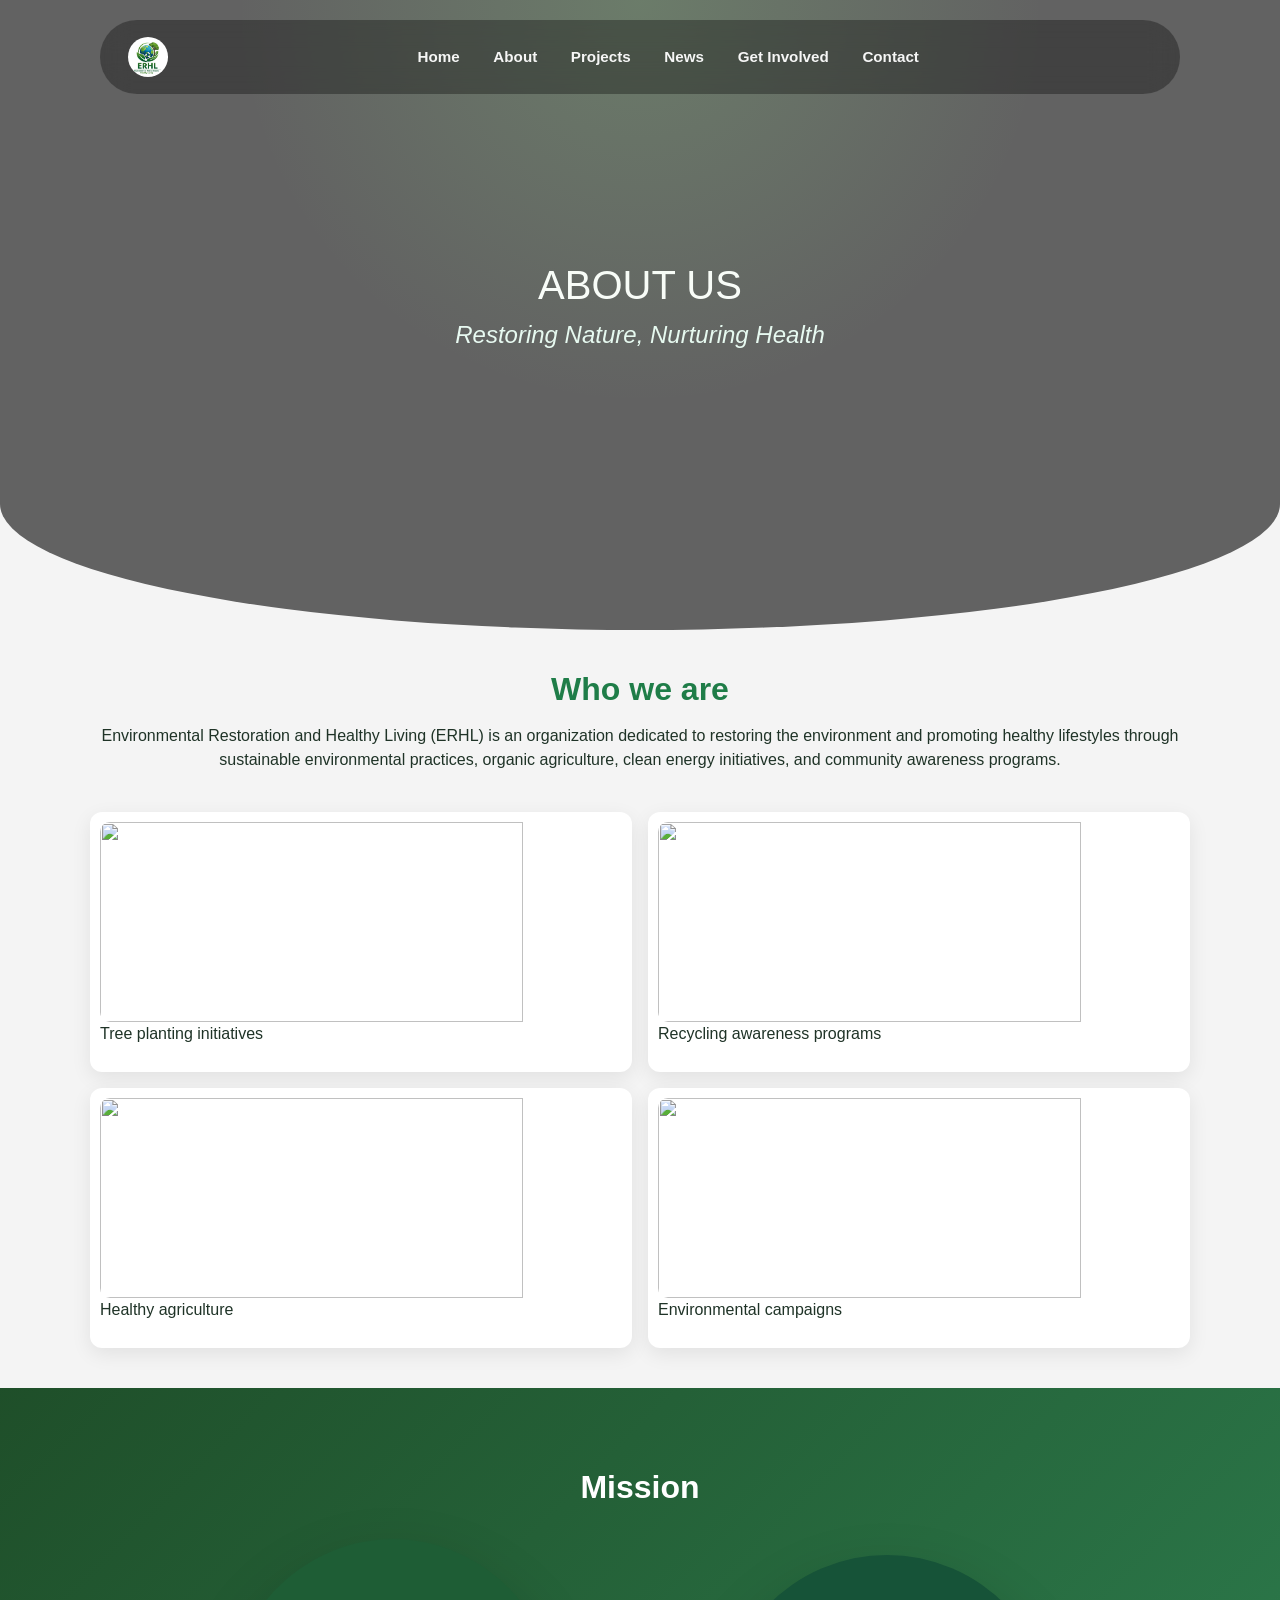
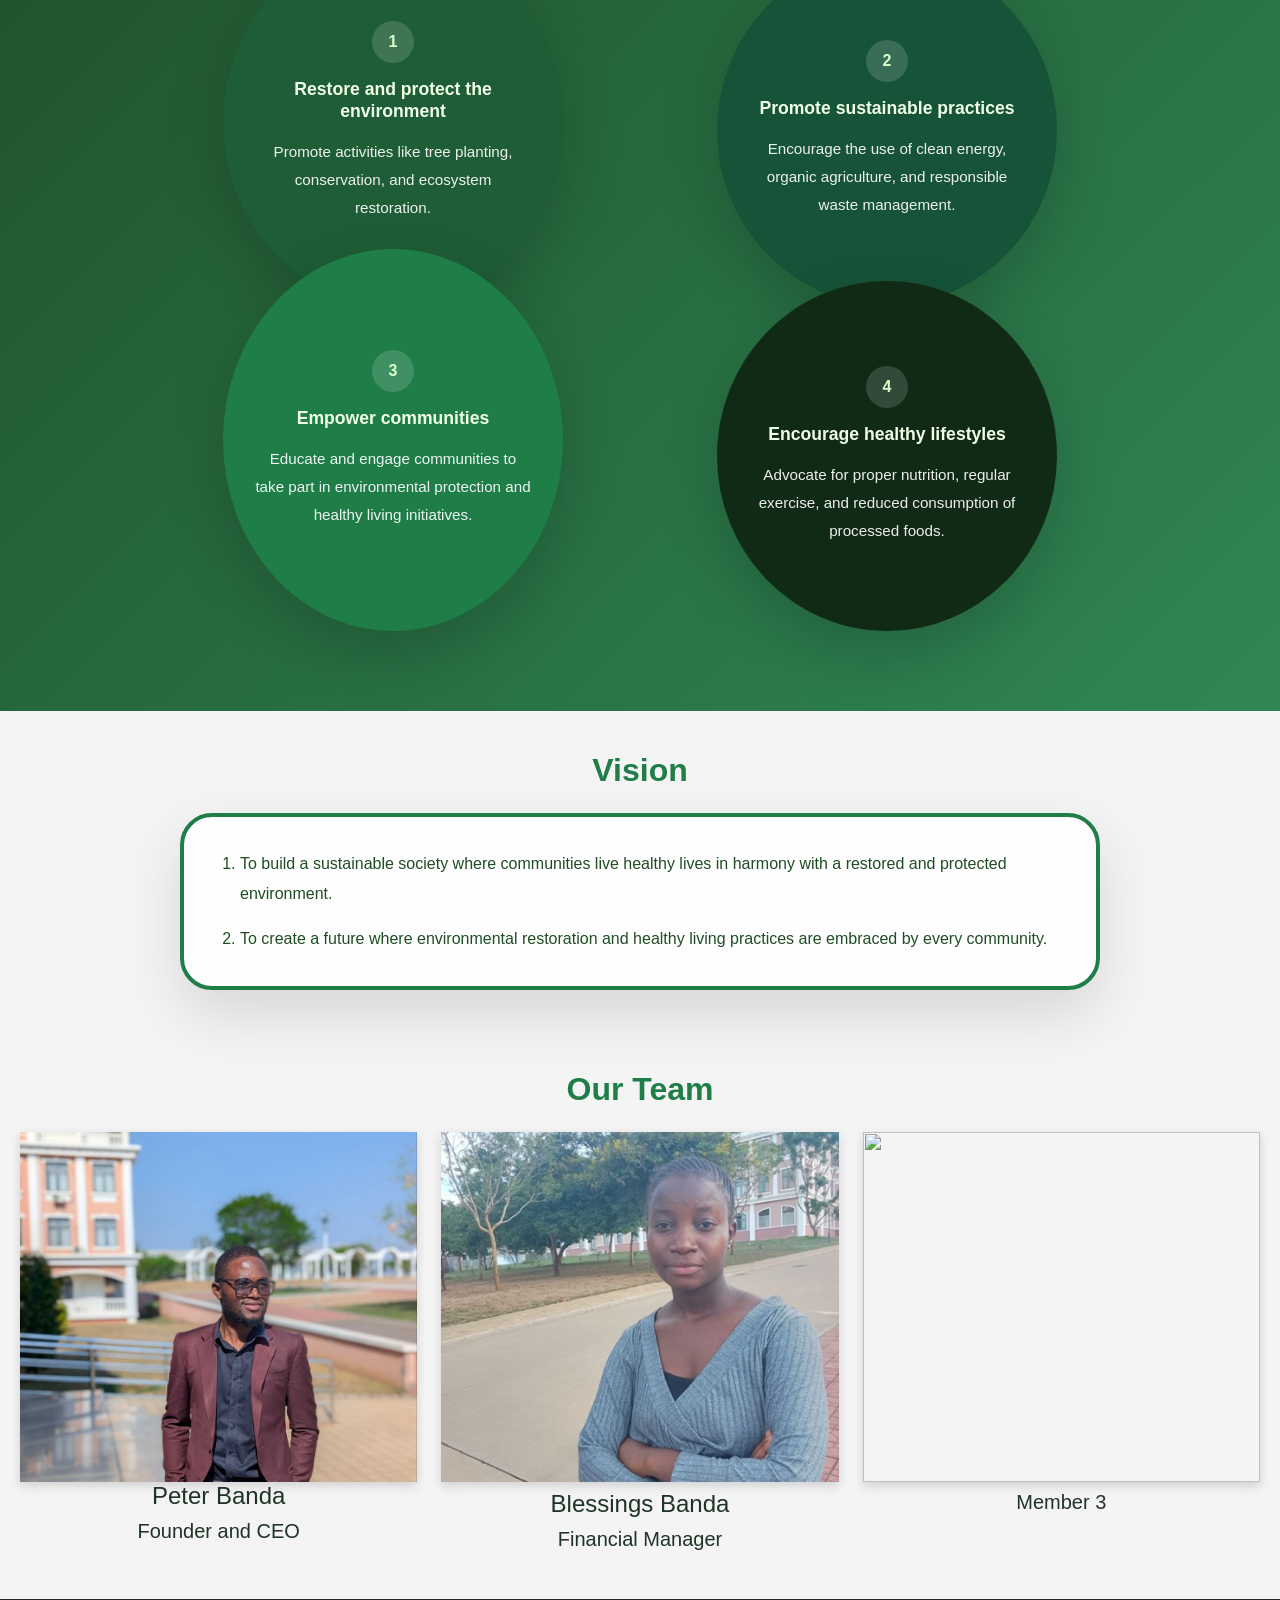
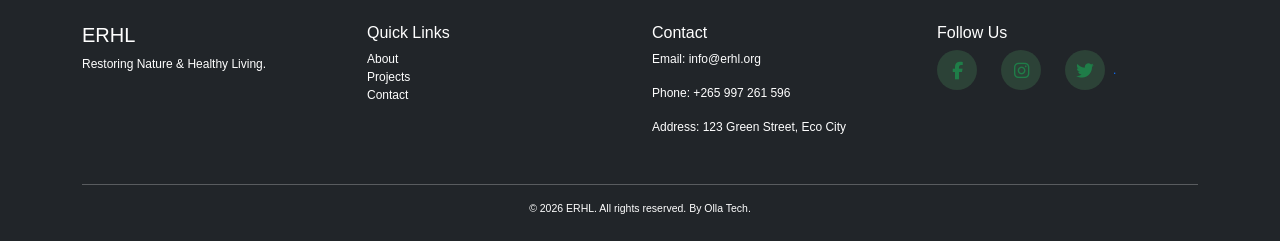
==== commit 833825bd: "replace picture holders with real pictures" ====
--- a/frontend/about.html
+++ b/frontend/about.html
@@ -104,19 +104,26 @@
 <section class="section">
   <h2>Our Team</h2>
 
-  <div class="row mt-4">
-    <div class="col-md-4 team">
-      <img src="https://cdn-icons-png.flaticon.com/512/149/149071.png">
-    </div>
+  <div class="row mt-4 text-center">
 
-    <div class="col-md-4 team">
-      <img src="https://cdn-icons-png.flaticon.com/512/149/149071.png">
-    </div>
+  <div class="col-md-4 team">
+    <img src="./assets/images/peter.jpg" alt="team" class="team-img">
+    <H4>Peter Banda</H4>
+    <h5 class="mt-2">Founder and CEO</h5>
+  </div>
 
-    <div class="col-md-4 team">
-      <img src="https://cdn-icons-png.flaticon.com/512/149/149071.png">
-    </div>
+  <div class="col-md-4 team">
+    <img src="./assets/images/blessings.jpg" alt="Blessings" class="team-img">
+    <h4 class="mt-2">Blessings Banda<h4>
+    <h5>Financial Manager</h5>
   </div>
+
+  <div class="col-md-4 team">
+    <img src="https://cdn-icons-png.flaticon.com/512/149/149071.png" class="team-img">
+    <h5 class="mt-2">Member 3</h5>
+  </div>
+
+</div>
 </section>
 
 <div id="footer"></div>
--- a/frontend/assets/css/style.css
+++ b/frontend/assets/css/style.css
@@ -1388,13 +1388,27 @@
 .team {
   text-align: center;
 }
+ .team-img {
+  width: 150px;
+  height: 350px;
+  object-fit: cover;
+  border-radius: 0;
+
+  box-shadow: 0 4px 10px rgba(0,0,0,0.15);
+  transition: all 0.3s ease;
+}
+
+.team-img:hover {
+  transform: translateY(-5px);
+  box-shadow: 0 8px 18px rgba(0,0,0,0.25);
+}
 
 .team img {
-  width: 80px;
-  height: 80px;
-  background: #eee;
-  padding: 10px;
-  border-radius: 50%;
+  width: 100%;
+  height: 350px;        
+  object-fit: cover;    
+  border-radius: 0;
+  box-sizing: border-box;     
 }
 
 /* RESPONSIVE STYLES */
@@ -2117,4 +2131,11 @@
   .cta-banner {
     margin-top: 1.5rem;
   }
-}
+  
+  .team-img {
+  width: 100%;
+  height: 250px;        
+  object-fit: cover;    
+  border-radius: 0;     
+  }
+}
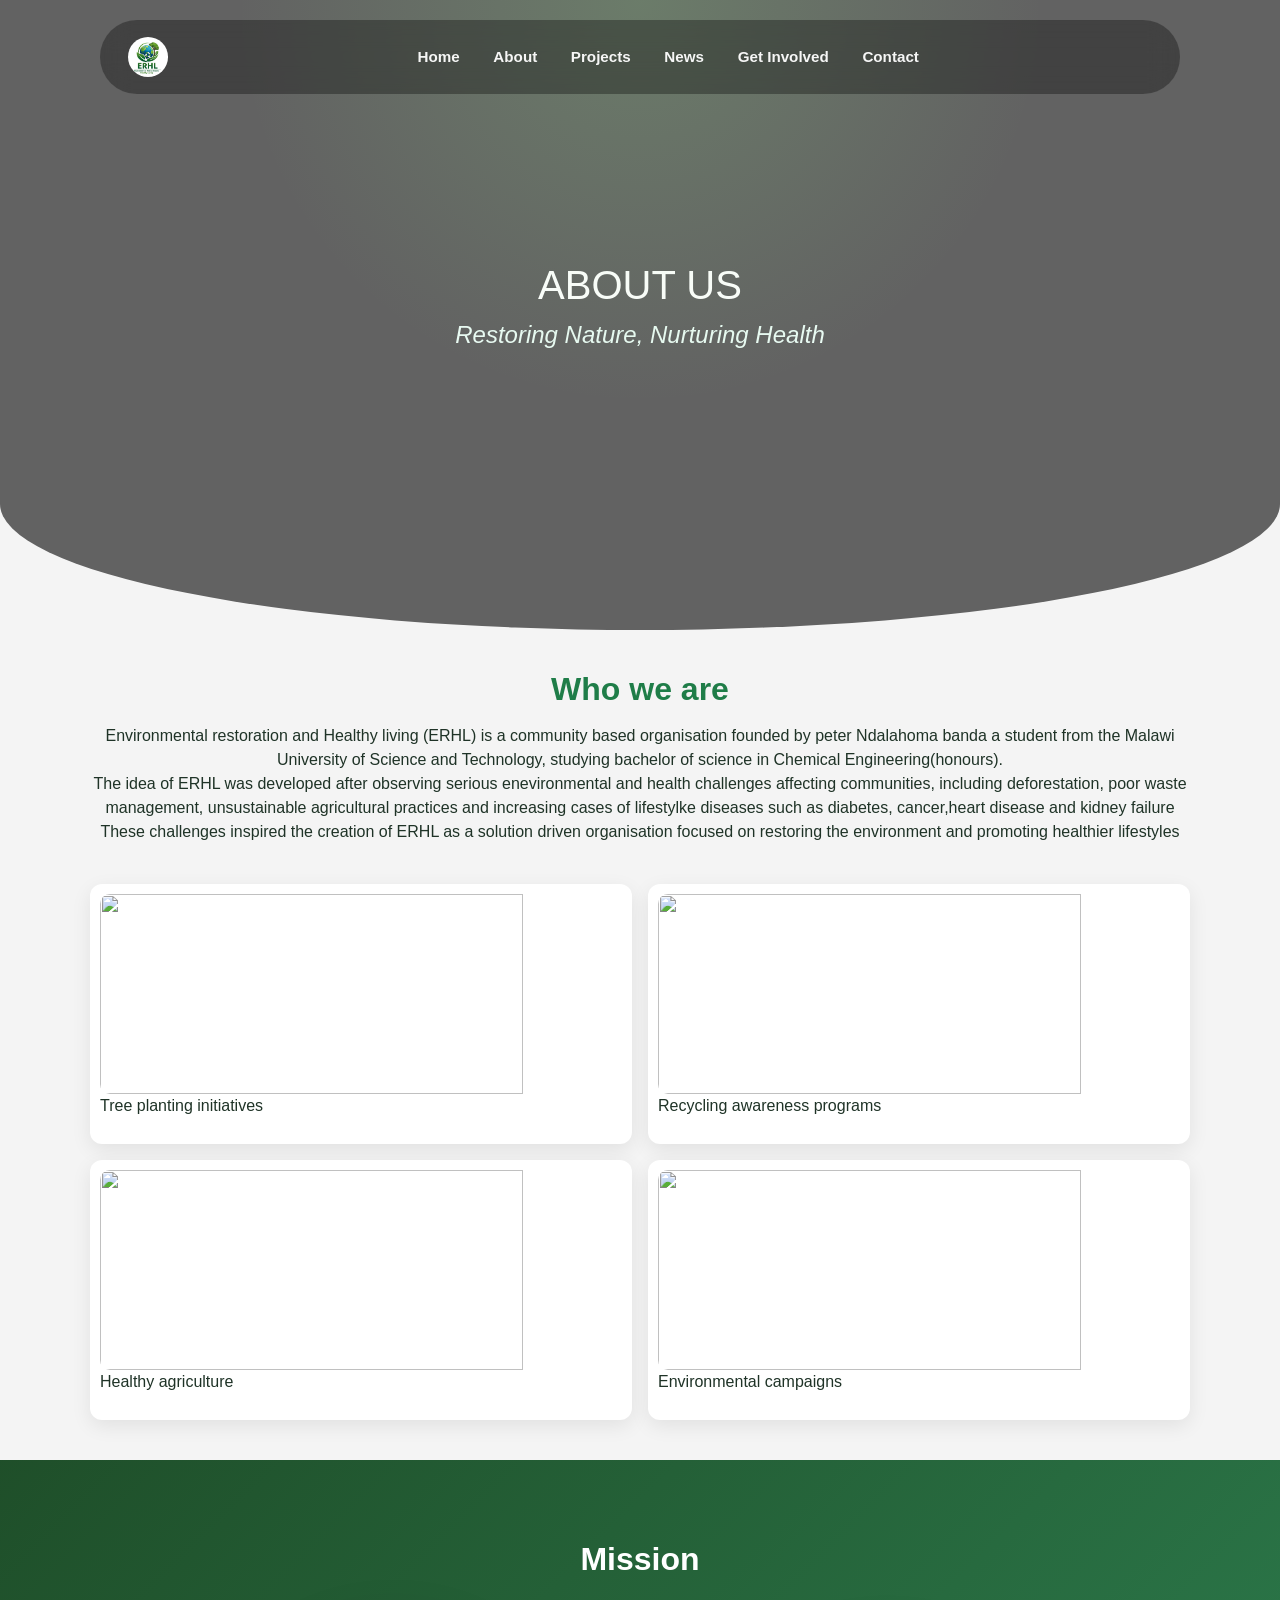
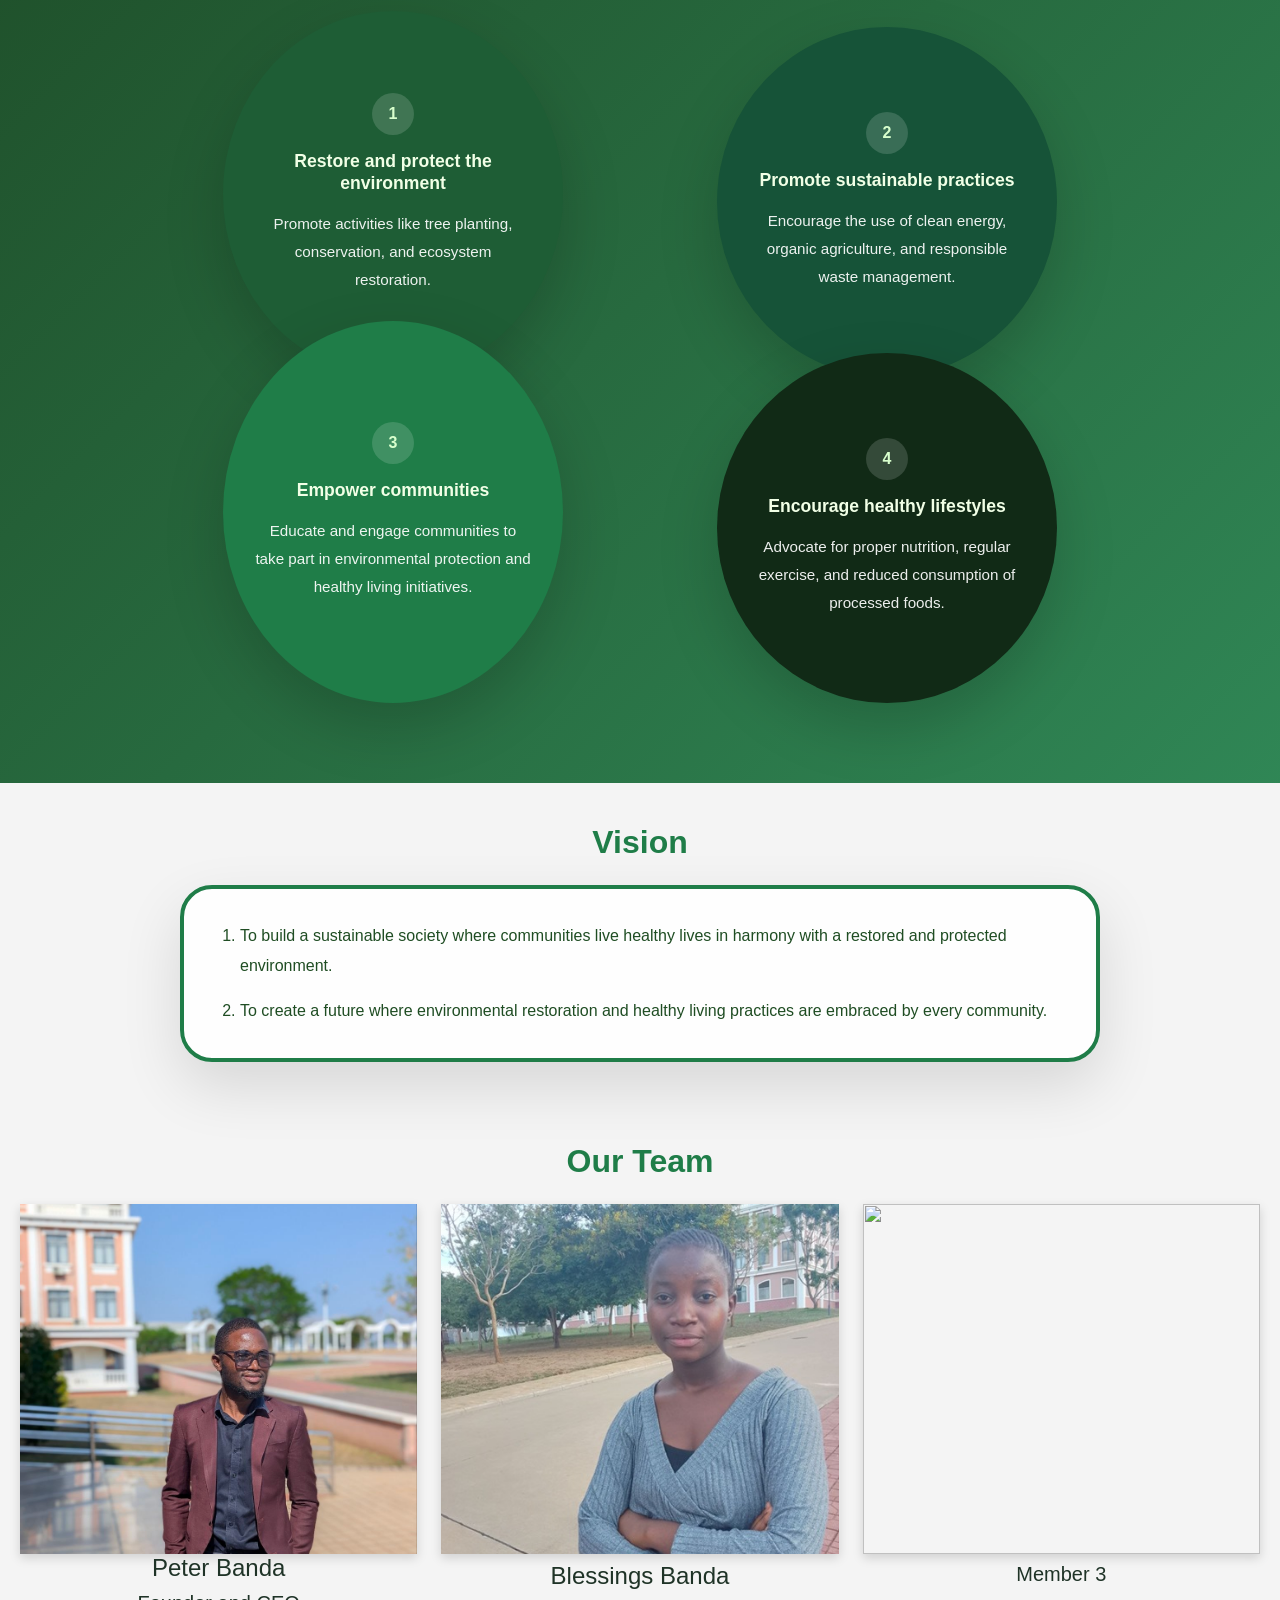
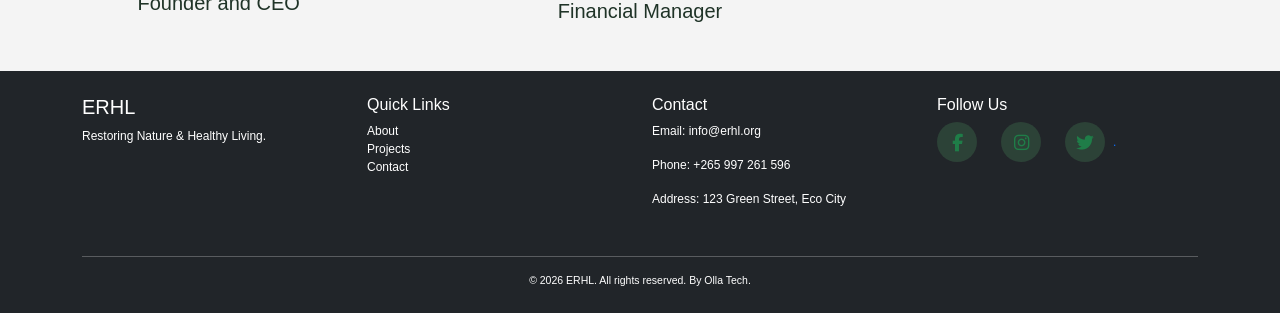
==== commit 3f87088a: "added about ERHL info" ====
--- a/frontend/about.html
+++ b/frontend/about.html
@@ -26,7 +26,13 @@
 <section class="section container">
   <h2>Who we are</h2>
   <p class="text-center mt-3">
-    Environmental Restoration and Healthy Living (ERHL) is an organization dedicated to restoring the environment and promoting healthy lifestyles through sustainable environmental practices, organic agriculture, clean energy initiatives, and community awareness programs.
+    Environmental restoration and Healthy living (ERHL) is a community based organisation founded by peter Ndalahoma banda a student from the Malawi 
+    University of Science and Technology, studying bachelor of science in Chemical Engineering(honours).<br>
+    The idea of ERHL was developed after observing serious enevironmental and health challenges affecting communities, 
+    including deforestation, poor waste management, unsustainable agricultural practices and increasing cases of lifestylke diseases such as diabetes,
+    cancer,heart disease and kidney failure
+    These challenges inspired the creation of ERHL as a solution driven organisation focused on restoring the environment and promoting healthier 
+    lifestyles
   </p>
 
   <div class="row mt-4 g-3">
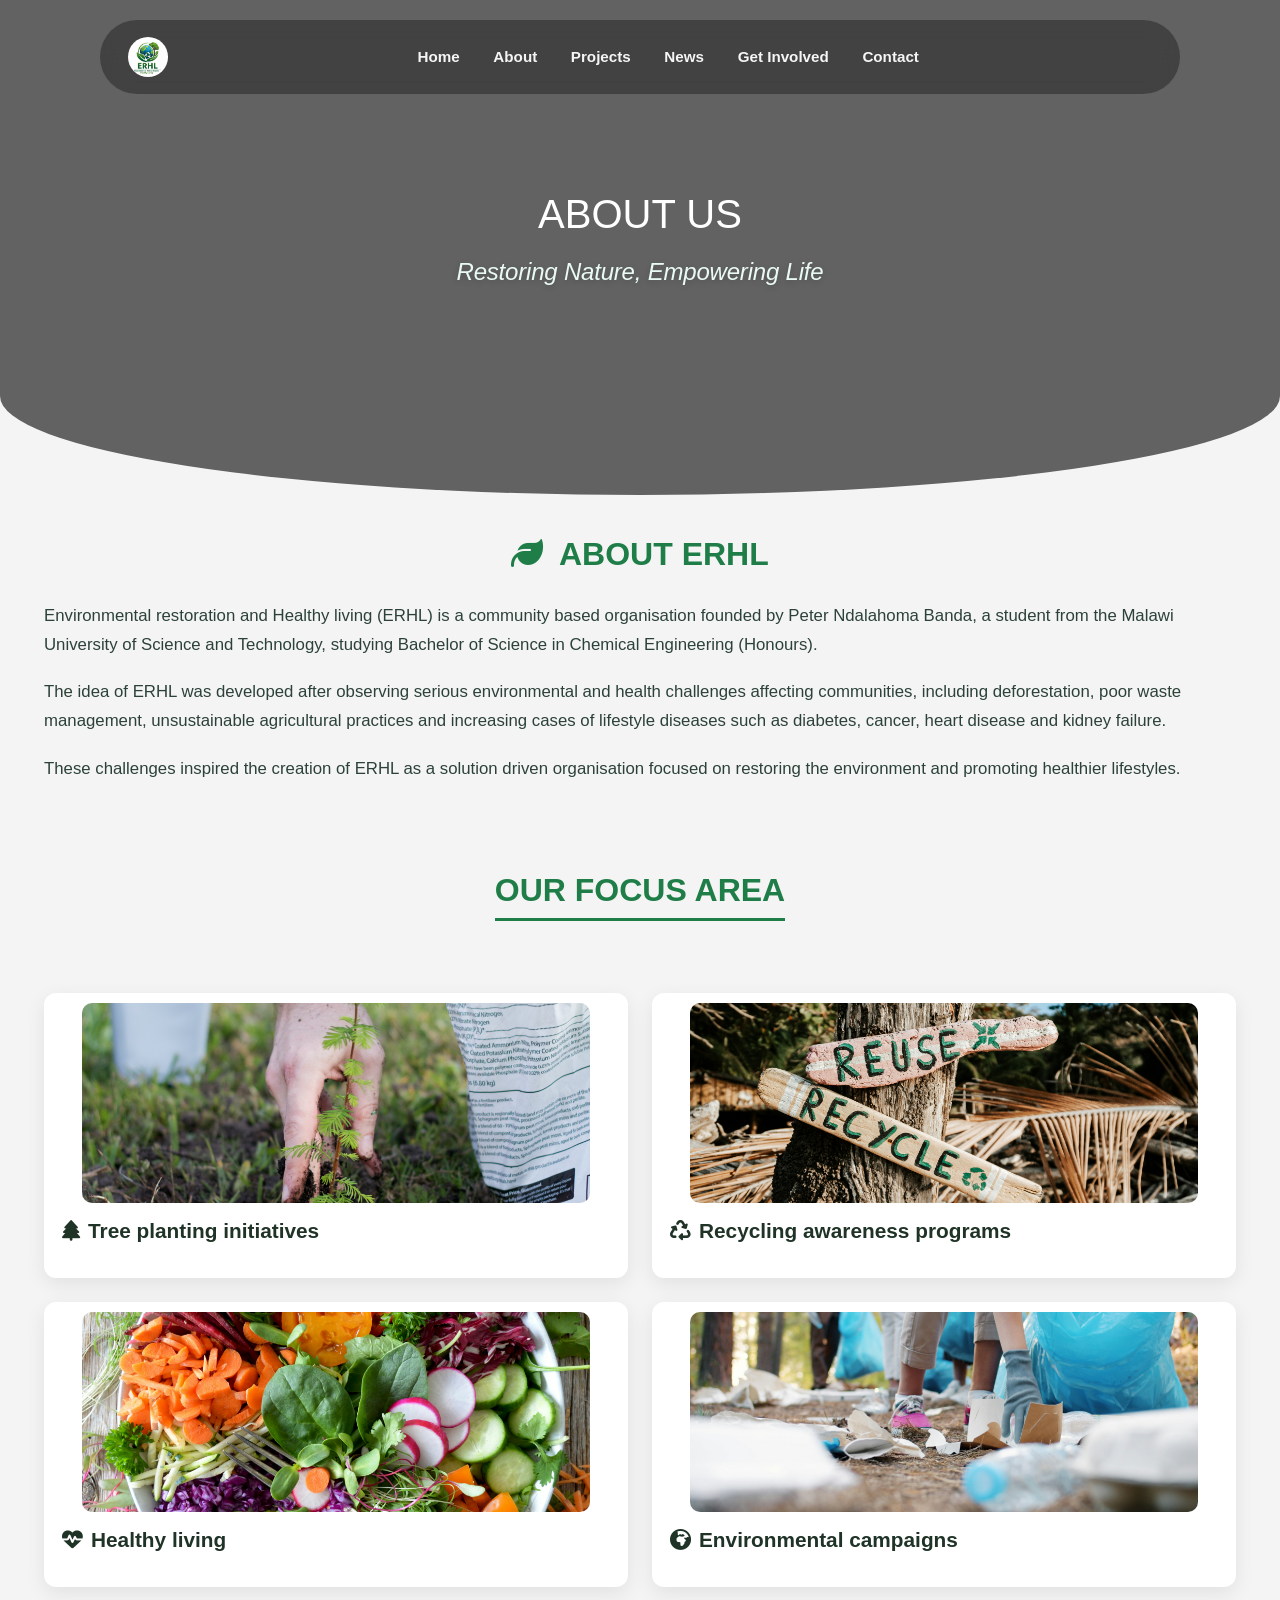
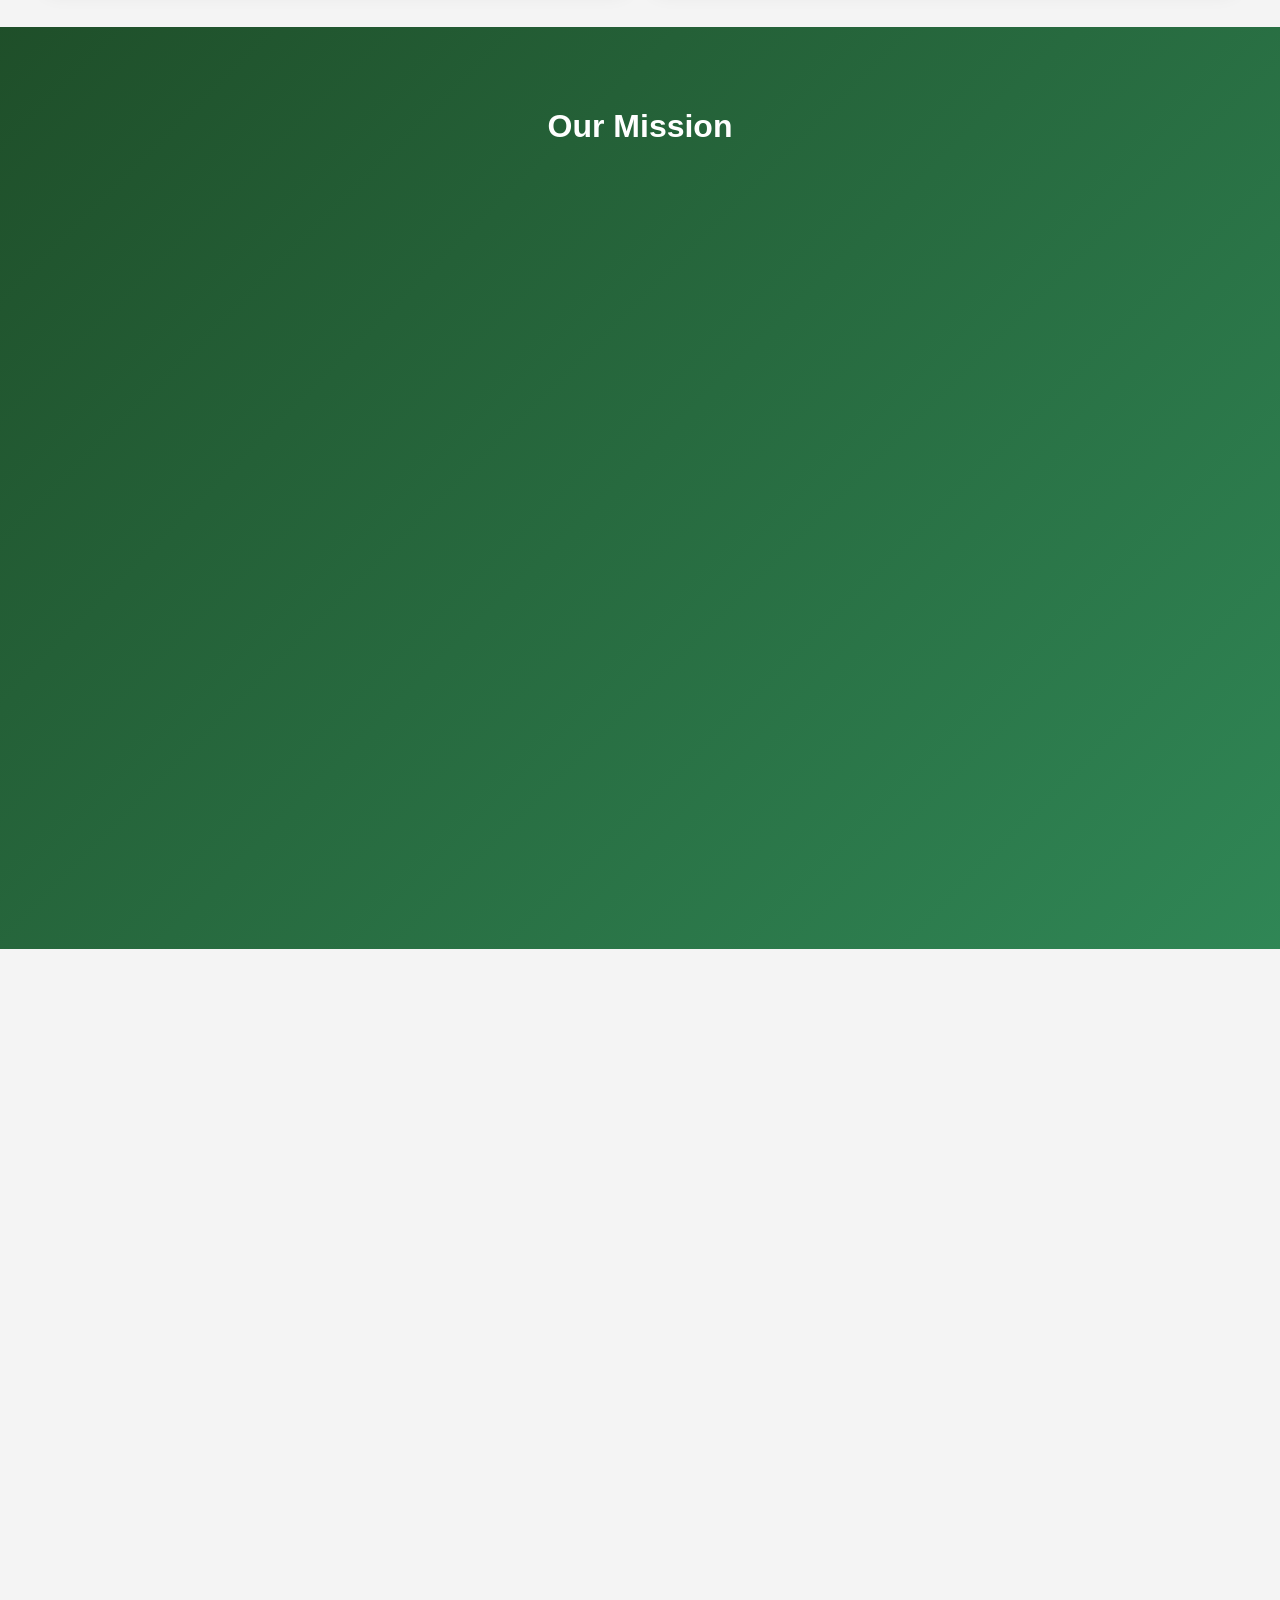
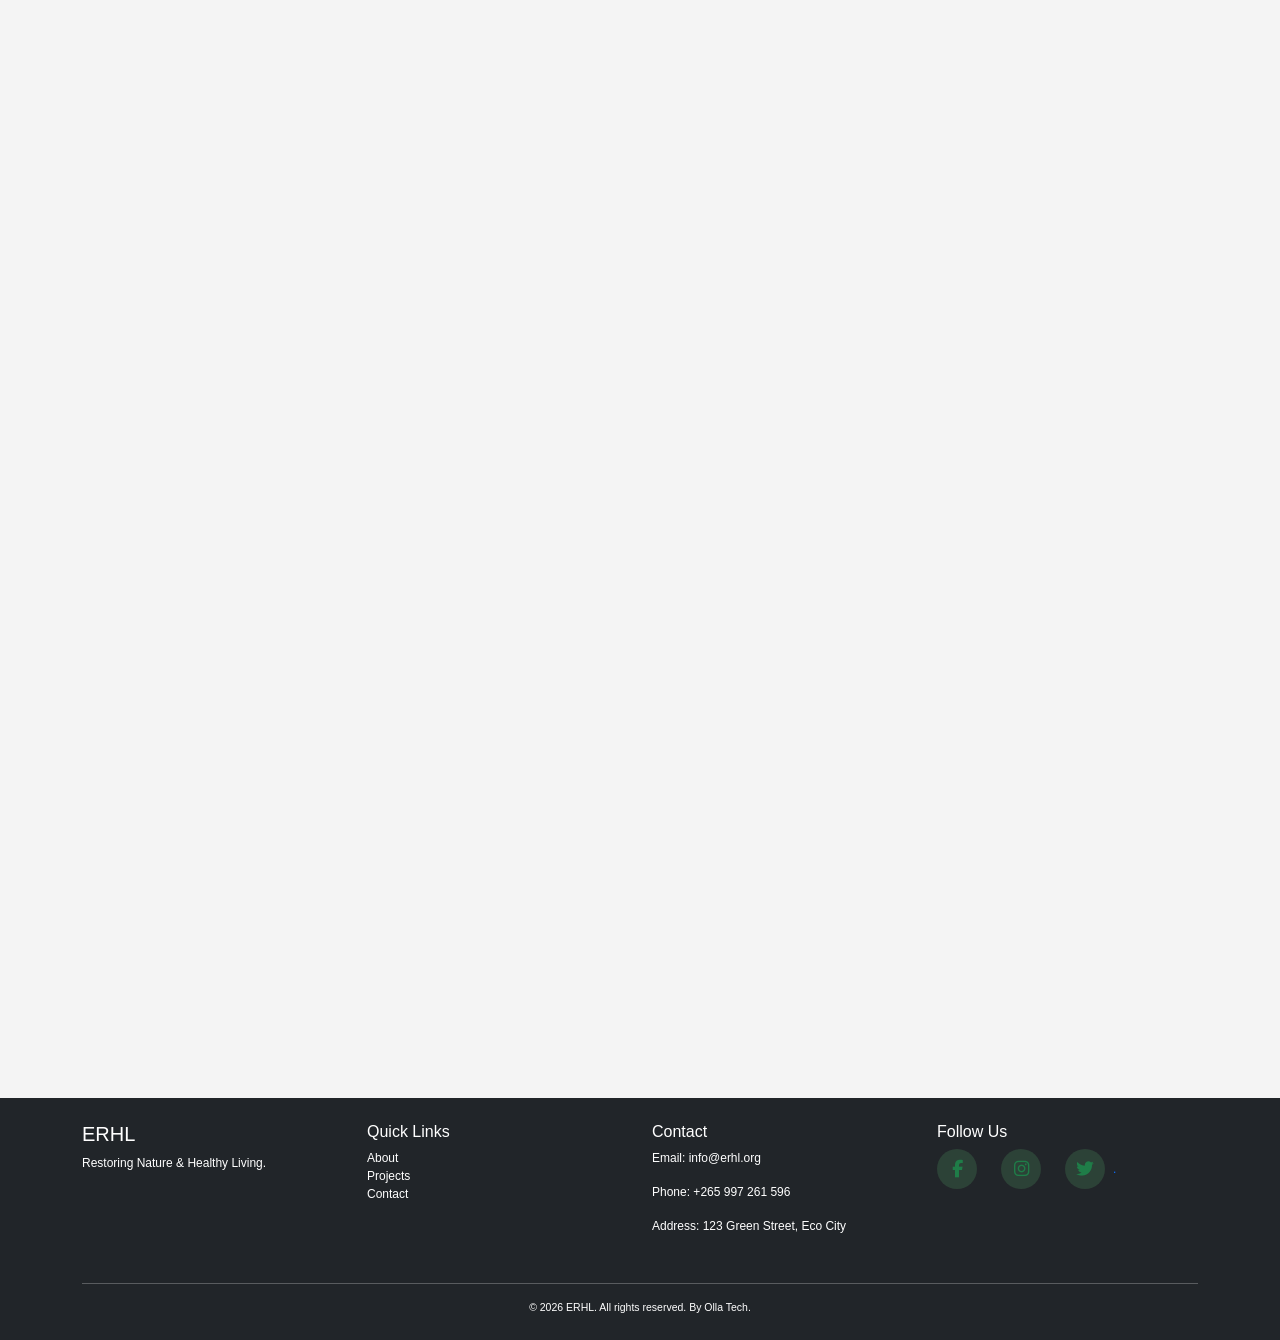
==== commit d4c29ebe: "about,home,project page improvements" ====
--- a/frontend/about.html
+++ b/frontend/about.html
@@ -1,141 +1,459 @@
-
 <!DOCTYPE html>
 <html lang="en">
 <head>
 <meta charset="UTF-8">
-<meta name="viewport" content="width=device-width, initial-scale=1.0">
-<title>ERHL</title>
-
+<meta name="viewport" content="width=device-width, initial-scale=1.0, user-scalable=yes">
+<title>ERHL | About Us - Restoring Nature, Empowering Life</title>
+
+<!-- Bootstrap 5 + Icons + Fonts -->
 <link href="https://cdn.jsdelivr.net/npm/bootstrap@5.3.0/dist/css/bootstrap.min.css" rel="stylesheet">
 <link rel="stylesheet" href="https://cdnjs.cloudflare.com/ajax/libs/font-awesome/6.4.0/css/all.min.css">
 <link href="assets/css/style.css" rel="stylesheet">
+<link href="https://unpkg.com/aos@2.3.1/dist/aos.css" rel="stylesheet">
+
+<!-- Google Fonts for refined typography (optional but lightweight) -->
+<link href="https://fonts.googleapis.com/css2?family=Inter:opsz,wght@14..32,300;14..32,400;14..32,600;14..32,700;14..32,800&display=swap" rel="stylesheet">
+
+<style>
+  /* Minimal inline overrides existing style.css — because i coudnt figure out where to change css */
+  
+  .container-custom {
+    max-width: 1280px;
+    margin: 0 auto;
+    padding: 0 1.5rem;
+  }
+  
+  /* Funding section –*/
+  .funding-section {
+    background: linear-gradient(145deg, #f8fbf7 0%, #edf4ea 100%);
+    border-radius: 2rem;
+    padding: 2rem 2rem 2.5rem;
+    margin-top: 1rem;
+    box-shadow: 0 12px 28px rgba(0, 0, 0, 0.04);
+    border: 1px solid rgba(31, 125, 72, 0.18);
+  }
+  
+  .funding-section h2 {
+    text-align: center;
+    margin-bottom: 1rem;
+    color: #1f7d48;
+    font-weight: 700;
+  }
+  
+  .funding-list {
+    list-style: none;
+    padding: 0;
+    display: flex;
+    flex-wrap: wrap;
+    gap: 1rem;
+    justify-content: center;
+    margin: 1.5rem 0;
+  }
+  
+  .funding-list li {
+    background: white;
+    padding: 0.6rem 1.4rem;
+    border-radius: 60px;
+    font-weight: 500;
+    box-shadow: 0 4px 12px rgba(0, 0, 0, 0.03);
+    border-left: 4px solid #1f7d48;
+    transition: all 0.2s ease;
+    font-size: 0.95rem;
+  }
+  
+  .funding-list li:hover {
+    transform: translateY(-3px);
+    box-shadow: 0 10px 20px rgba(31, 125, 72, 0.12);
+  }
+  
+  .funding-list li i {
+    margin-right: 0.6rem;
+    color: #1f7d48;
+  }
+  
+  .income-grid {
+    display: grid;
+    grid-template-columns: repeat(auto-fit, minmax(250px, 1fr));
+    gap: 1.5rem;
+    margin-top: 1.8rem;
+  }
+  
+  .income-card {
+    background: white;
+    padding: 1.5rem 1rem;
+    border-radius: 1.5rem;
+    text-align: center;
+    transition: all 0.25s ease;
+    border: 1px solid rgba(31, 125, 72, 0.15);
+    box-shadow: 0 6px 14px rgba(0, 0, 0, 0.02);
+  }
+  
+  .income-card:hover {
+    transform: translateY(-6px);
+    border-color: #1f7d48;
+    box-shadow: 0 20px 30px -12px rgba(31, 125, 72, 0.2);
+  }
+  
+  .income-card i {
+    font-size: 2.2rem;
+    color: #1f7d48;
+    margin-bottom: 0.75rem;
+  }
+  
+  /* Team cards – */
+  .team-card {
+    background: #ffffff;
+    border-radius: 1.5rem;
+    overflow: hidden;
+    transition: all 0.3s cubic-bezier(0.2, 0.9, 0.4, 1.1);
+    box-shadow: 0 10px 25px rgba(0, 0, 0, 0.05);
+    height: 100%;
+    border: 1px solid rgba(0, 0, 0, 0.05);
+  }
+  
+  .team-card:hover {
+    transform: translateY(-8px);
+    box-shadow: 0 25px 40px -12px rgba(31, 125, 72, 0.18);
+    border-color: rgba(31, 125, 72, 0.25);
+  }
+  
+  /* Override team-img from style.css*/
+  .team-card .team-img {
+    width: 100%;
+    height: 300px;
+    object-fit: cover;
+    border-radius: 1.5rem 1.5rem 0 0;
+    transition: transform 0.5s ease;
+  }
+  
+  .team-card:hover .team-img {
+    transform: scale(1.02);
+  }
+  
+  .team-card .info {
+    padding: 1.4rem 1rem 1.6rem;
+    text-align: center;
+  }
+  
+  .team-card h4 {
+    font-weight: 700;
+    margin-bottom: 0.25rem;
+    color: #1e2f2a;
+  }
+  
+  /* Enhance vision box */
+  .vision-box {
+    transition: transform 0.2s;
+  }
+  
+  /* make photo-card text more consistent */
+  .photo-card h3 {
+    font-size: 1.3rem;
+    font-weight: 700;
+    padding: 1rem 0.5rem;
+  }
+  
+  /* mission circles minor improvement for better readability */
+  .mission-circle p {
+    font-size: 0.9rem;
+  }
+  
+  /* AOS animation fine-tune */
+  [data-aos] {
+    pointer-events: auto;
+  }
+  
+  /* section spacing from style.css already .section { padding: 60px 20px; } */
+  @media (max-width: 768px) {
+    .funding-section {
+      padding: 1.5rem;
+    }
+    .funding-list li {
+      font-size: 0.8rem;
+      padding: 0.4rem 1rem;
+    }
+    .income-card {
+      padding: 1rem;
+    }
+    .team-card .team-img {
+      height: 240px;
+    }
+    .container-custom {
+      padding: 0 1rem;
+    }
+  }
+  
+  /* glow for hero motto */
+  .hero-motto {
+    font-weight: 500;
+    letter-spacing: -0.2px;
+    text-shadow: 0 2px 6px rgba(0,0,0,0.2);
+  }
+  
+  /* section headings use primary color from style.css */
+  .section h2 {
+    margin-bottom: 1.8rem;
+  }
+  
+  /* button-like hover for funding items */
+  .funding-list li i, .income-card i {
+    transition: transform 0.2s;
+  }
+  .funding-list li:hover i {
+    transform: scale(1.1);
+  }
+</style>
 </head>
-
 <body>
-  <div id="navbar"></div>
-
-<!-- HERO -->
-<section class="hero">
-  <div>
-    <h1>ABOUT US</h1>
-    <p class="hero-motto">Restoring Nature, Nurturing Health</p>
-  </div>
-</section>
-
-<!-- WHO WE ARE -->
-<section class="section container">
-  <h2>Who we are</h2>
-  <p class="text-center mt-3">
-    Environmental restoration and Healthy living (ERHL) is a community based organisation founded by peter Ndalahoma banda a student from the Malawi 
-    University of Science and Technology, studying bachelor of science in Chemical Engineering(honours).<br>
-    The idea of ERHL was developed after observing serious enevironmental and health challenges affecting communities, 
-    including deforestation, poor waste management, unsustainable agricultural practices and increasing cases of lifestylke diseases such as diabetes,
-    cancer,heart disease and kidney failure
-    These challenges inspired the creation of ERHL as a solution driven organisation focused on restoring the environment and promoting healthier 
-    lifestyles
-  </p>
-
-  <div class="row mt-4 g-3">
-    <div class="col-md-6">
-      <div class="photo-card">
-        <img src="https://images.unsplash.com/photo-1515171259624-82928f7f098e">
-        <p>Tree planting initiatives</p>
-      </div>
-    </div>
-
-    <div class="col-md-6">
-      <div class="photo-card">
-        <img src="https://images.unsplash.com/photo-1500534314209-a25ddb2bd429">
-        <p>Recycling awareness programs</p>
-      </div>
-    </div>
-
-    <div class="col-md-6">
-      <div class="photo-card">
-        <img src="https://images.unsplash.com/photo-1523413651479-597eb2da0ad6">
-        <p>Healthy agriculture</p>
-      </div>
-    </div>
-
-    <div class="col-md-6">
-      <div class="photo-card">
-        <img src="https://images.unsplash.com/photo-1499084732479-de2c02d45fcc">
-        <p>Environmental campaigns</p>
-      </div>
-    </div>
-  </div>
-</section>
-
-<!-- MISSION -->
+
+<div id="navbar"></div>
+
+<!-- HERO SECTION - uses existing .about-hear class from style.css (about-hero) -->
+<section class="about-hero">
+  <div class="container-custom">
+    <h1 data-aos="fade-up" data-aos-duration="900">ABOUT US</h1>
+    <p class="hero-motto" data-aos="fade-up" data-aos-delay="200" data-aos-duration="800">Restoring Nature, Empowering Life</p>
+  </div>
+</section>
+
+<!-- WHO WE ARE - About ERHL (keeping original structure enhanced with subtle icons & readability) -->
+<section class="section">
+  <div class="container-custom">
+    <h2 data-aos="fade-right" data-aos-duration="1000" data-aos-easing="ease-out"><i class="fas fa-leaf me-2" style="color:#1f7d48;"></i> ABOUT ERHL</h2>
+
+    <p data-aos="fade-left" data-aos-duration="1200" data-aos-easing="ease-out" style="font-size: 1.05rem; line-height: 1.7; margin-bottom: 1.2rem; color: #2c4238;">
+      Environmental restoration and Healthy living (ERHL) is a community based organisation founded by Peter Ndalahoma Banda, a student from the Malawi University of Science and Technology, studying Bachelor of Science in Chemical Engineering (Honours).
+    </p>
+
+    <p data-aos="fade-up" data-aos-duration="1200" data-aos-delay="200" style="font-size: 1.05rem; line-height: 1.7; margin-bottom: 1.2rem; color: #2c4238;">
+      The idea of ERHL was developed after observing serious environmental and health challenges affecting communities, including deforestation, poor waste management, unsustainable agricultural practices and increasing cases of lifestyle diseases such as diabetes, cancer, heart disease and kidney failure.
+    </p>
+
+    <p data-aos="fade-up" data-aos-duration="1200" data-aos-delay="400" style="font-size: 1.05rem; line-height: 1.7; margin-bottom: 0.5rem; color: #2c4238;">
+      These challenges inspired the creation of ERHL as a solution driven organisation focused on restoring the environment and promoting healthier lifestyles.
+    </p>
+  </div>
+</section>
+
+<!-- OUR FOCUS AREA (photo cards fully respecting style.css .photo-card .visible transition) -->
+<section class="section">
+  <div class="container-custom">
+    <h2 data-aos="fade-up" class="text-center" style="text-align:center; display:block; border-left:none; border-bottom:3px solid #1f7d48; padding-bottom:0.5rem; width:fit-content; margin-left:auto; margin-right:auto;">OUR FOCUS AREA</h2>
+    <div class="row mt-5 g-4">
+      <div class="col-md-6">
+        <div class="photo-card">
+          <img src="./assets/images/tree-planting.jpg" alt="Tree planting initiatives" onerror="this.src='https://placehold.co/600x400/2d6a4f/white?text=Tree+Planting'">
+          <h3><i class="fas fa-tree me-2"></i>Tree planting initiatives</h3>
+        </div>
+      </div>
+      <div class="col-md-6">
+        <div class="photo-card">
+          <img src="./assets/images/recycling.jpg" alt="Recycling awareness" onerror="this.src='https://placehold.co/600x400/2d6a4f/white?text=Recycling+Awareness'">
+          <h3><i class="fas fa-recycle me-2"></i>Recycling awareness programs</h3>
+        </div>
+      </div>
+      <div class="col-md-6">
+        <div class="photo-card">
+          <img src="./assets/images/heathy.jpg" alt="Healthy living" onerror="this.src='https://placehold.co/600x400/2d6a4f/white?text=Healthy+Living'">
+          <h3><i class="fas fa-heartbeat me-2"></i>Healthy living</h3>
+        </div>
+      </div>
+      <div class="col-md-6">
+        <div class="photo-card">
+          <img src="./assets/images/environment.jpg" alt="Environmental campaigns" onerror="this.src='https://placehold.co/600x400/2d6a4f/white?text=Environmental+Campaigns'">
+          <h3><i class="fas fa-globe-africa me-2"></i>Environmental campaigns</h3>
+        </div>
+      </div>
+    </div>
+  </div>
+</section>
+
+<!-- MISSION SECTION - leverages all existing #mission, .mission-layout, .mission-circle styles from style.css -->
 <section id="mission" class="section">
-  <h2 class="text-white text-center">Mission</h2>
-
-  <div class="mission-layout">
-    <div class="mission-circle circle-1">
-      <span>1</span>
-      <h5>Restore and protect the environment</h5>
-      <p>Promote activities like tree planting, conservation, and ecosystem restoration.</p>
-    </div>
-    <div class="mission-circle circle-2">
-      <span>2</span>
-      <h5>Promote sustainable practices</h5>
-      <p>Encourage the use of clean energy, organic agriculture, and responsible waste management.</p>
-    </div>
-    <div class="mission-circle circle-3">
-      <span>3</span>
-      <h5>Empower communities</h5>
-      <p>Educate and engage communities to take part in environmental protection and healthy living initiatives.</p>
-    </div>
-    <div class="mission-circle circle-4">
-      <span>4</span>
-      <h5>Encourage healthy lifestyles</h5>
-      <p>Advocate for proper nutrition, regular exercise, and reduced consumption of processed foods.</p>
-    </div>
-  </div>
-</section>
-
-<!-- VISION -->
+  <div class="container-custom">
+    <h2 class="text-center text-white" data-aos="fade-down">Our Mission</h2>
+    <div class="mission-layout">
+      <div class="mission-circle circle-1" data-aos="zoom-in" data-aos-delay="100" data-aos-duration="600">
+        <span>1</span>
+        <h5>Restore & protect environment</h5>
+        <p>Promote tree planting, conservation, and ecosystem restoration.</p>
+      </div>
+      <div class="mission-circle circle-2" data-aos="zoom-in" data-aos-delay="200" data-aos-duration="600">
+        <span>2</span>
+        <h5>Sustainable practices</h5>
+        <p>Clean energy, organic agriculture, responsible waste management.</p>
+      </div>
+      <div class="mission-circle circle-3" data-aos="zoom-in" data-aos-delay="300" data-aos-duration="600">
+        <span>3</span>
+        <h5>Empower communities</h5>
+        <p>Educate & engage communities to take part in environmental protection.</p>
+      </div>
+      <div class="mission-circle circle-4" data-aos="zoom-in" data-aos-delay="400" data-aos-duration="600">
+        <span>4</span>
+        <h5>Encourage healthy lifestyles</h5>
+        <p>Advocate proper nutrition, exercise, reduced processed foods.</p>
+      </div>
+    </div>
+  </div>
+</section>
+
+<!-- VISION SECTION uses .vision-box from style.css (already defined) with an extra touch -->
 <section class="section">
-  <h2 class="text-center">Vision</h2>
-
-  <div class="vision-box">
-    <ol>
-      <li>To build a sustainable society where communities live healthy lives in harmony with a restored and protected environment.</li>
-      <li>To create a future where environmental restoration and healthy living practices are embraced by every community.</li>
-    </ol>
-  </div>
-</section>
-
-<!-- TEAM -->
+  <div class="container-custom">
+    <h2 class="text-center" data-aos="fade-up">Our Vision</h2>
+    <div class="vision-box" data-aos="flip-up" data-aos-duration="800">
+      <ol>
+        <li><i class="fas fa-seedling me-2" style="color:#1f7d48;"></i> <strong>To build a sustainable society</strong> where communities live healthy lives in harmony with a restored and protected environment.</li>
+        <li><i class="fas fa-hand-holding-heart me-2" style="color:#1f7d48;"></i> <strong>To create a future</strong> where environmental restoration and healthy living practices are embraced by every community.</li>
+      </ol>
+    </div>
+  </div>
+</section>
+
+<!-- FUNDING & SUSTAINABILITY (enhanced with better structure and micro-interactions) -->
 <section class="section">
-  <h2>Our Team</h2>
-
-  <div class="row mt-4 text-center">
-
-  <div class="col-md-4 team">
-    <img src="./assets/images/peter.jpg" alt="team" class="team-img">
-    <H4>Peter Banda</H4>
-    <h5 class="mt-2">Founder and CEO</h5>
-  </div>
-
-  <div class="col-md-4 team">
-    <img src="./assets/images/blessings.jpg" alt="Blessings" class="team-img">
-    <h4 class="mt-2">Blessings Banda<h4>
-    <h5>Financial Manager</h5>
-  </div>
-
-  <div class="col-md-4 team">
-    <img src="https://cdn-icons-png.flaticon.com/512/149/149071.png" class="team-img">
-    <h5 class="mt-2">Member 3</h5>
-  </div>
-
-</div>
+  <div class="container-custom">
+    <div class="funding-section" data-aos="fade-up" data-aos-duration="700">
+      <h2><i class="fas fa-seedling me-2"></i> Funding & Sustainability</h2>
+      <p style="text-align: center; font-size: 1rem; margin-bottom: 1.8rem; color: #3a5a4a;">ERHL operates as a non-profit organization with a sustainability model.</p>
+      
+      <div class="row">
+        <div class="col-12">
+          <h5 style="color: #1f7d48; font-weight: 700; margin-bottom: 0.75rem;"><i class="fas fa-chart-line me-2"></i> Funding Sources</h5>
+          <ul class="funding-list">
+            <li><i class="fas fa-hand-holding-usd"></i> Donations</li>
+            <li><i class="fas fa-file-invoice-dollar"></i> Grants</li>
+            <li><i class="fas fa-handshake"></i> Partnerships</li>
+            <li><i class="fas fa-chalkboard-user"></i> Fundraising programs</li>
+          </ul>
+        </div>
+        <div class="col-12 mt-3">
+          <h5 style="color: #1f7d48; font-weight: 700; margin-bottom: 1rem;"><i class="fas fa-charging-station me-2"></i> Income Generation</h5>
+          <div class="income-grid">
+            <div class="income-card" data-aos="zoom-in" data-aos-delay="100">
+              <i class="fas fa-tractor"></i>
+              <p class="mt-2 mb-0 fw-semibold">Sale of agricultural products from organic farming</p>
+            </div>
+            <div class="income-card" data-aos="zoom-in" data-aos-delay="200">
+              <i class="fas fa-solar-panel"></i>
+              <p class="mt-2 mb-0 fw-semibold">Sale of sustainable energy through clean energy initiatives</p>
+            </div>
+          </div>
+        </div>
+      </div>
+    </div>
+  </div>
+</section>
+
+<!-- OUR TEAM (using .team-img from existing CSS, but wrapped in modern card) -->
+<section class="section">
+  <div class="container-custom">
+    <h2 class="text-center" data-aos="fade-up">Our Team</h2>
+    <div class="row mt-5 g-4">
+      <div class="col-md-4" data-aos="fade-up" data-aos-delay="100">
+        <div class="team-card">
+          <img src="./assets/images/peter.jpg" alt="Peter Banda" class="team-img" onerror="this.src='https://placehold.co/500x500/1f7d48/white?text=Peter+Banda'">
+          <div class="info">
+            <h4>Peter Banda</h4>
+            <p class="text-success fw-bold mb-1">Founder & CEO</p>
+            <small class="text-muted">Chemical Engineering student, MUST</small>
+          </div>
+        </div>
+      </div>
+      <div class="col-md-4" data-aos="fade-up" data-aos-delay="200">
+        <div class="team-card">
+          <img src="./assets/images/blessings.jpg" alt="Blessings Banda" class="team-img" onerror="this.src='https://placehold.co/500x500/1f7d48/white?text=Blessings+Banda'">
+          <div class="info">
+            <h4>Blessings Banda</h4>
+            <p class="text-success fw-bold mb-1">Financial Manager</p>
+            <small class="text-muted">Finance & Operations</small>
+          </div>
+        </div>
+      </div>
+      <div class="col-md-4" data-aos="fade-up" data-aos-delay="300">
+        <div class="team-card">
+          <img src="https://cdn-icons-png.flaticon.com/512/149/149071.png" alt="Programs Coordinator" class="team-img" style="object-fit: contain; background: #eef3ea; padding: 2rem;">
+          <div class="info">
+            <h4>Programs Coordinator</h4>
+            <p class="text-success fw-bold mb-1">Community Lead</p>
+            <small class="text-muted">Volunteer & Outreach</small>
+          </div>
+        </div>
+      </div>
+    </div>
+    <!-- extra team note: add dynamic member call-to-action optional -->
+    <div class="text-center mt-5" data-aos="fade-up">
+    
+      <a href="get-involved.html" class="btn btn-outline-success rounded-pill px-4 py-2" style="border-width: 2px; font-weight: 600;"><i class="fas fa-users me-2"></i>Join our growing team</a>
+    </div>
+  </div>
 </section>
 
 <div id="footer"></div>
 
+<!-- Scripts: Bootstrap, AOS, main.js & photo-card observer that matches style.css requirement (.visible) -->
 <script src="https://cdn.jsdelivr.net/npm/bootstrap@5.3.0/dist/js/bootstrap.bundle.min.js"></script>
+<script src="https://unpkg.com/aos@2.3.1/dist/aos.js"></script>
 <script type="module" src="assets/js/main.js"></script>
+
+<script>
+  (function() {
+    // Initialize AOS with smooth settings
+    AOS.init({
+      duration: 800,
+      once: true,
+      offset: 60,
+      easing: 'ease-out-quad'
+    });
+    
+    // Photo card observer - aligns exactly with style.css .photo-card visible fly-in
+    const initPhotoCards = () => {
+      const cards = document.querySelectorAll('.photo-card');
+      if (!cards.length) return;
+      
+      const observer = new IntersectionObserver((entries) => {
+        entries.forEach(entry => {
+          if (entry.isIntersecting) {
+            entry.target.classList.add('visible');
+            observer.unobserve(entry.target);
+          }
+        });
+      }, { threshold: 0.2, rootMargin: '0px 0px -30px 0px' });
+      
+      cards.forEach(card => {
+        // reset class if needed ensures animation replay on fresh load
+        card.classList.remove('visible');
+        observer.observe(card);
+      });
+    };
+    
+    // additional fallback for dynamic team images: ensure any missing images get placeholder
+    const fixImageErrors = () => {
+      const imgs = document.querySelectorAll('img');
+      imgs.forEach(img => {
+        if (!img.complete || img.naturalWidth === 0) {
+          img.onerror = function() {
+            if (!img.src.includes('placehold.co')) {
+              img.src = 'https://placehold.co/600x400/2d6a4f/white?text=ERHL';
+            }
+          };
+        }
+      });
+    };
+    
+    if (document.readyState === 'loading') {
+      document.addEventListener('DOMContentLoaded', () => {
+        initPhotoCards();
+        fixImageErrors();
+      });
+    } else {
+      initPhotoCards();
+      fixImageErrors();
+    }
+    
+    // also watch for navbar and footer dynamic injection (if needed, but your main.js handles that)
+    // keep hover effects robust
+  })();
+</script>
 </body>
-</html>
-
+</html>
--- a/frontend/assets/css/style.css
+++ b/frontend/assets/css/style.css
@@ -1260,13 +1260,28 @@
   color: var(--primary);
   font-weight: bold;
 }
-
-/* WHO WE ARE */
+/* OUR FOCUS AREAS */
 .photo-card {
   background: white;
   padding: 10px;
   border-radius: 12px;
   box-shadow: 0 6px 20px rgba(0,0,0,0.08);
+  transition: all 0.1s ease-in-out;
+  
+  /* Fly-in animation setup */
+  opacity: 0;
+  transform: translatex(50px);
+  transition: opacity 0.2s ease, transform 0.2s ease;
+}
+
+.photo-card.visible {
+  opacity: 1;
+  transform: translatex(0);
+}
+
+.photo-card:hover {
+  transform: translatex(-8px);
+  box-shadow: 0 20px 30px rgba(0,0,0,0.12);
 }
 
 .photo-card img {
@@ -1274,8 +1289,14 @@
   height: 200px;
   object-fit: cover;
   border-radius: 10px;
-}
-
+  transition: transform 0.4s ease;
+  display: block;
+  margin: 0 auto;
+}
+
+.photo-card:hover img {
+  transform: scale(1.02);
+}
 /* MISSION */
 #mission {
   background: linear-gradient(135deg, rgba(22, 72, 33, 0.96), rgba(31, 125, 72, 0.92));
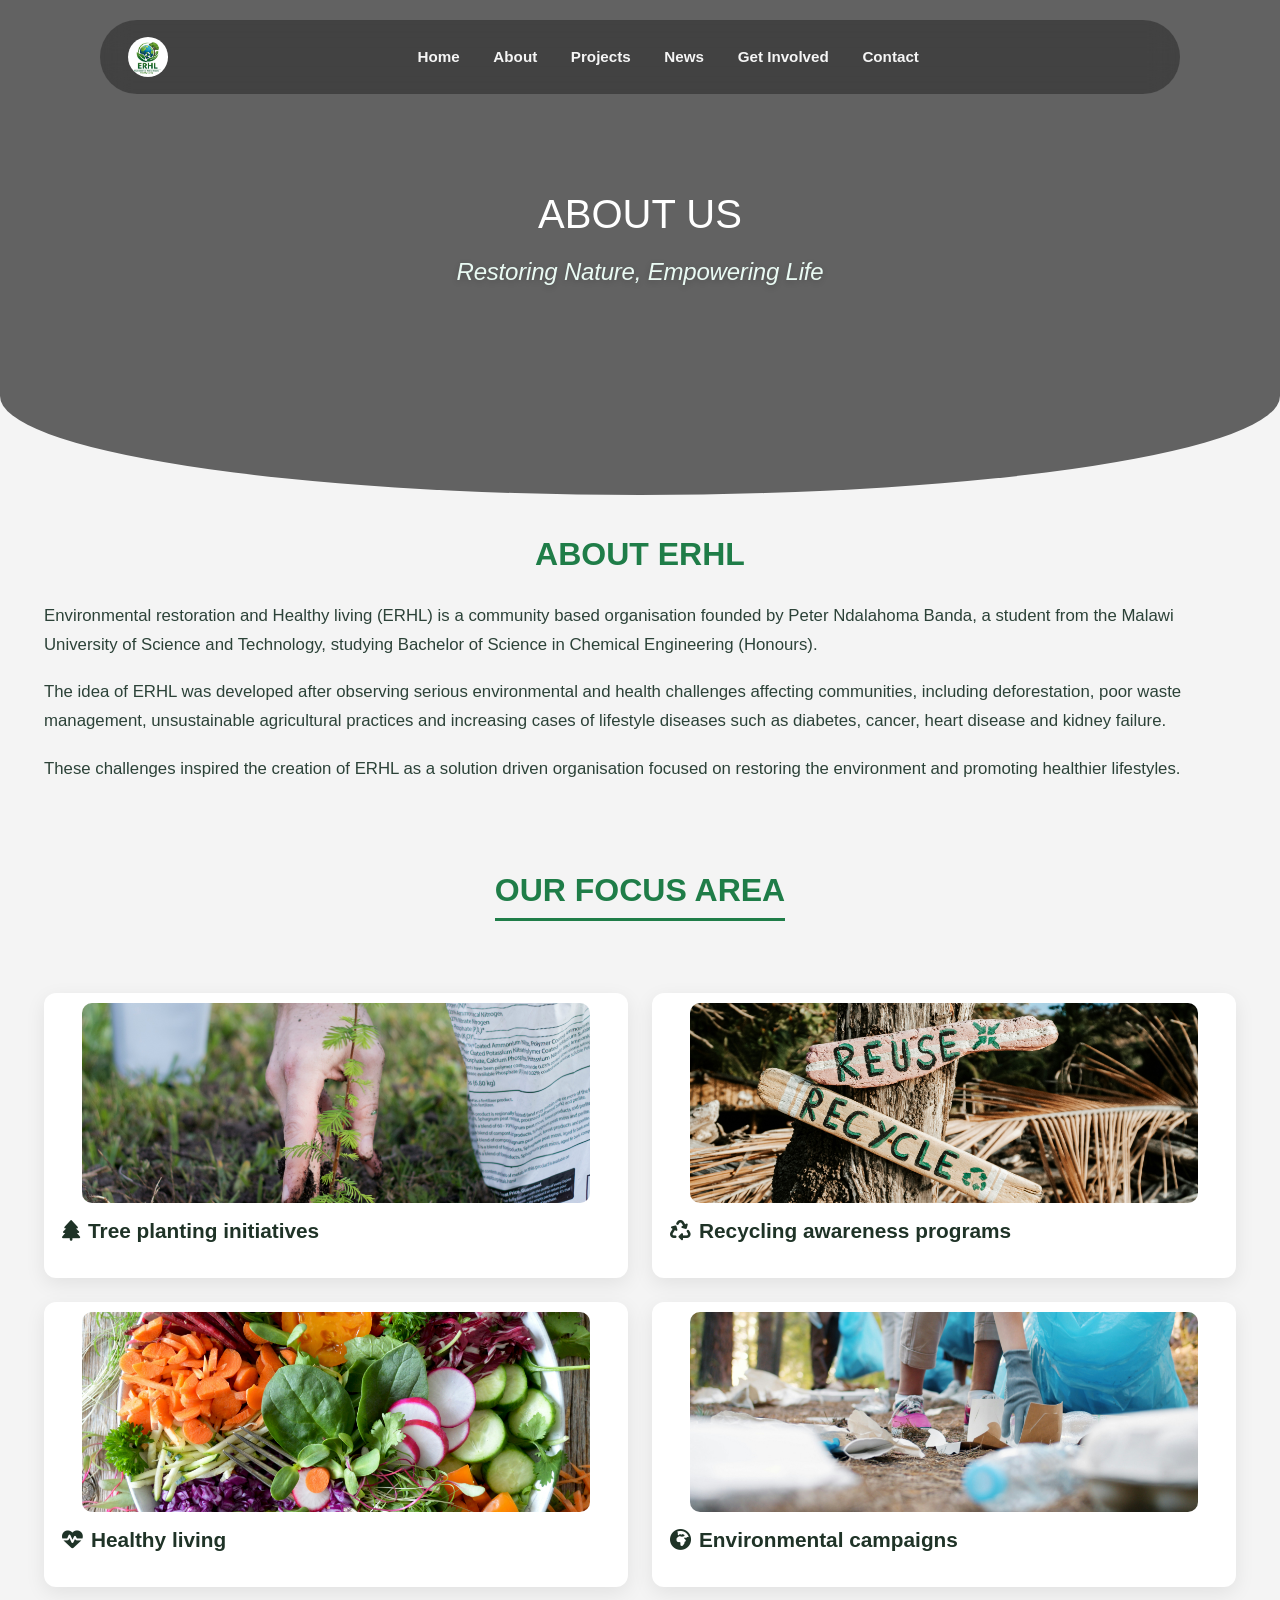
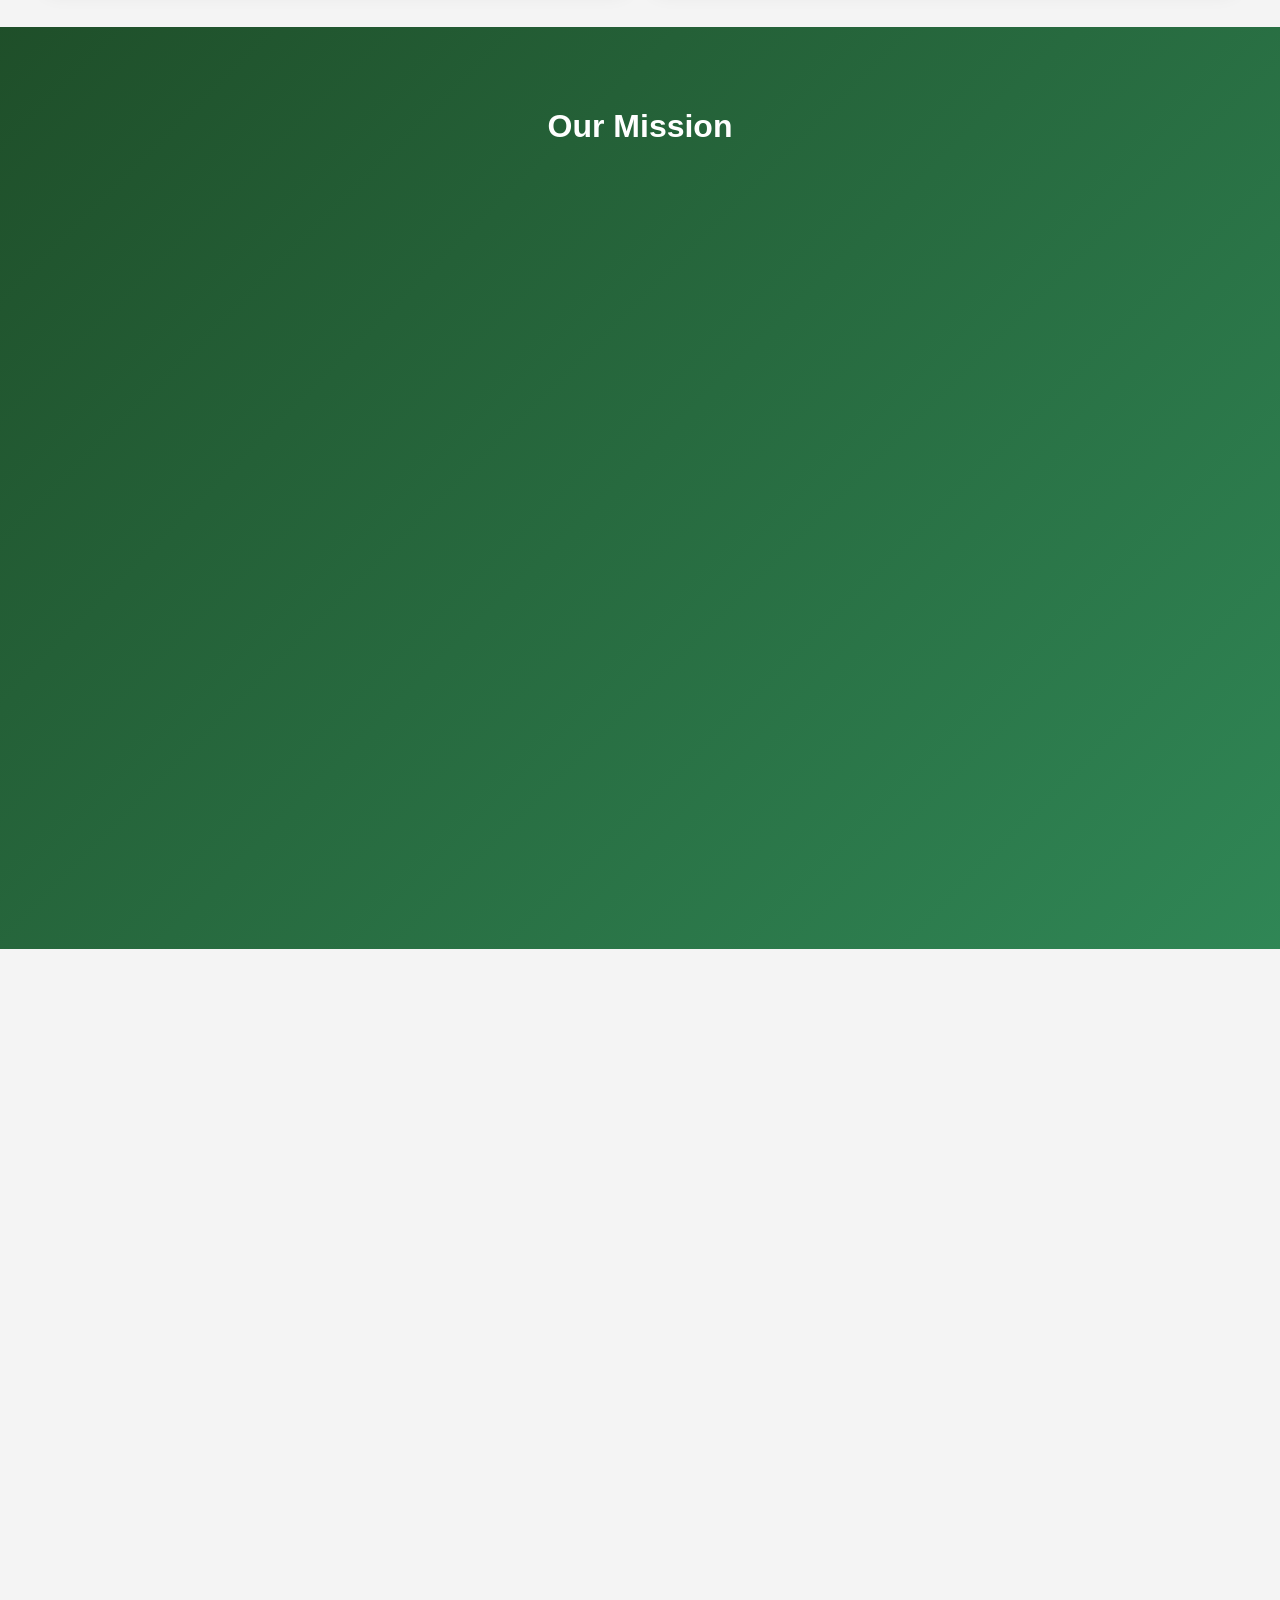
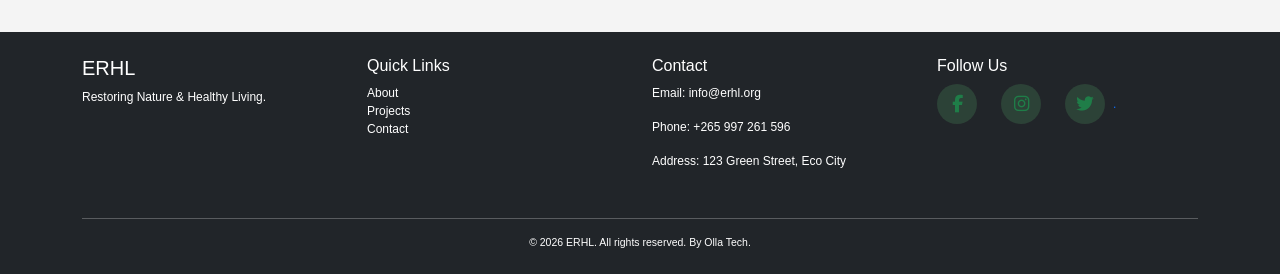
==== commit ee0ce80f: "updated the website" ====
--- a/frontend/about.html
+++ b/frontend/about.html
@@ -11,11 +11,10 @@
 <link href="assets/css/style.css" rel="stylesheet">
 <link href="https://unpkg.com/aos@2.3.1/dist/aos.css" rel="stylesheet">
 
-<!-- Google Fonts for refined typography (optional but lightweight) -->
+<!-- Google Fonts for refined typography  -->
 <link href="https://fonts.googleapis.com/css2?family=Inter:opsz,wght@14..32,300;14..32,400;14..32,600;14..32,700;14..32,800&display=swap" rel="stylesheet">
 
 <style>
-  /* Minimal inline overrides existing style.css — because i coudnt figure out where to change css */
   
   .container-custom {
     max-width: 1280px;
@@ -208,7 +207,7 @@
 
 <div id="navbar"></div>
 
-<!-- HERO SECTION - uses existing .about-hear class from style.css (about-hero) -->
+<!-- HERO SECTION -->
 <section class="about-hero">
   <div class="container-custom">
     <h1 data-aos="fade-up" data-aos-duration="900">ABOUT US</h1>
@@ -216,10 +215,10 @@
   </div>
 </section>
 
-<!-- WHO WE ARE - About ERHL (keeping original structure enhanced with subtle icons & readability) -->
+<!-- WHO WE ARE - About ERHL-->
 <section class="section">
   <div class="container-custom">
-    <h2 data-aos="fade-right" data-aos-duration="1000" data-aos-easing="ease-out"><i class="fas fa-leaf me-2" style="color:#1f7d48;"></i> ABOUT ERHL</h2>
+    <h2 data-aos="fade-right" data-aos-duration="1000" data-aos-easing="ease-out"> ABOUT ERHL</h2>
 
     <p data-aos="fade-left" data-aos-duration="1200" data-aos-easing="ease-out" style="font-size: 1.05rem; line-height: 1.7; margin-bottom: 1.2rem; color: #2c4238;">
       Environmental restoration and Healthy living (ERHL) is a community based organisation founded by Peter Ndalahoma Banda, a student from the Malawi University of Science and Technology, studying Bachelor of Science in Chemical Engineering (Honours).
@@ -235,7 +234,7 @@
   </div>
 </section>
 
-<!-- OUR FOCUS AREA (photo cards fully respecting style.css .photo-card .visible transition) -->
+<!-- OUR FOCUS AREA -->
 <section class="section">
   <div class="container-custom">
     <h2 data-aos="fade-up" class="text-center" style="text-align:center; display:block; border-left:none; border-bottom:3px solid #1f7d48; padding-bottom:0.5rem; width:fit-content; margin-left:auto; margin-right:auto;">OUR FOCUS AREA</h2>
@@ -268,7 +267,7 @@
   </div>
 </section>
 
-<!-- MISSION SECTION - leverages all existing #mission, .mission-layout, .mission-circle styles from style.css -->
+<!-- MISSION SECTION -->
 <section id="mission" class="section">
   <div class="container-custom">
     <h2 class="text-center text-white" data-aos="fade-down">Our Mission</h2>
@@ -297,7 +296,7 @@
   </div>
 </section>
 
-<!-- VISION SECTION uses .vision-box from style.css (already defined) with an extra touch -->
+<!-- VISION SECTION -->
 <section class="section">
   <div class="container-custom">
     <h2 class="text-center" data-aos="fade-up">Our Vision</h2>
@@ -310,11 +309,11 @@
   </div>
 </section>
 
-<!-- FUNDING & SUSTAINABILITY (enhanced with better structure and micro-interactions) -->
+<!-- FUNDING & SUSTAINABILITY -->
 <section class="section">
   <div class="container-custom">
     <div class="funding-section" data-aos="fade-up" data-aos-duration="700">
-      <h2><i class="fas fa-seedling me-2"></i> Funding & Sustainability</h2>
+      <h2> Funding & Sustainability</h2>
       <p style="text-align: center; font-size: 1rem; margin-bottom: 1.8rem; color: #3a5a4a;">ERHL operates as a non-profit organization with a sustainability model.</p>
       
       <div class="row">
@@ -356,7 +355,7 @@
           <div class="info">
             <h4>Peter Banda</h4>
             <p class="text-success fw-bold mb-1">Founder & CEO</p>
-            <small class="text-muted">Chemical Engineering student, MUST</small>
+            <small class="text-muted">management and operations</small>
           </div>
         </div>
       </div>
@@ -370,18 +369,38 @@
           </div>
         </div>
       </div>
+      <div class="col-md-4" data-aos="fade-up" data-aos-delay="200">
+        <div class="team-card">
+          <img src="./assets/images/dorcas.jpg" alt="Blessings Banda" class="team-img" onerror="this.src='https://placehold.co/500x500/1f7d48/white?text=Blessings+Banda'">
+          <div class="info">
+            <h4>Mariana Shaba</h4>
+            <p class="text-success fw-bold mb-1">Operations Manager</p>
+            <small class="text-muted"></small>
+          </div>
+        </div>
+      </div>
+      <div class="col-md-4" data-aos="fade-up" data-aos-delay="200">
+        <div class="team-card">
+          <img src="./assets/images/dream.jpg" alt="Blessings Banda" class="team-img" onerror="this.src='https://placehold.co/500x500/1f7d48/white?text=Blessings+Banda'">
+          <div class="info">
+            <h4>Upendo Mzumara</h4>
+            <p class="text-success fw-bold mb-1">IT manager</p>
+            <small class="text-muted">Software development & Security</small>
+          </div>
+        </div>
+      </div>
       <div class="col-md-4" data-aos="fade-up" data-aos-delay="300">
         <div class="team-card">
-          <img src="https://cdn-icons-png.flaticon.com/512/149/149071.png" alt="Programs Coordinator" class="team-img" style="object-fit: contain; background: #eef3ea; padding: 2rem;">
+          <img src="./assets/images/stephano.jpg" alt="stephano manda" class="team-img" onerror="this.src='https://placehold.co/500x500/1f7d48/white?text=stephano+manda'">
           <div class="info">
-            <h4>Programs Coordinator</h4>
-            <p class="text-success fw-bold mb-1">Community Lead</p>
-            <small class="text-muted">Volunteer & Outreach</small>
-          </div>
-        </div>
-      </div>
-    </div>
-    <!-- extra team note: add dynamic member call-to-action optional -->
+            <h4>Stephano manda</h4>
+            <p class="text-success fw-bold mb-1">communication manager</p>
+            <small class="text-muted">updates and news</small>
+          </div>
+        </div>
+      </div>
+    </div>
+  
     <div class="text-center mt-5" data-aos="fade-up">
     
       <a href="get-involved.html" class="btn btn-outline-success rounded-pill px-4 py-2" style="border-width: 2px; font-weight: 600;"><i class="fas fa-users me-2"></i>Join our growing team</a>
@@ -451,8 +470,7 @@
       fixImageErrors();
     }
     
-    // also watch for navbar and footer dynamic injection (if needed, but your main.js handles that)
-    // keep hover effects robust
+  
   })();
 </script>
 </body>
--- a/frontend/assets/css/style.css
+++ b/frontend/assets/css/style.css
@@ -1,5 +1,5 @@
-/* PAGE TRANSITIONS */
-@keyframes fadeIn {
+PAGE TRANSITIONS */
+/*@keyframes fadeIn {
   from {
     opacity: 0;
     transform: translateY(10px);
